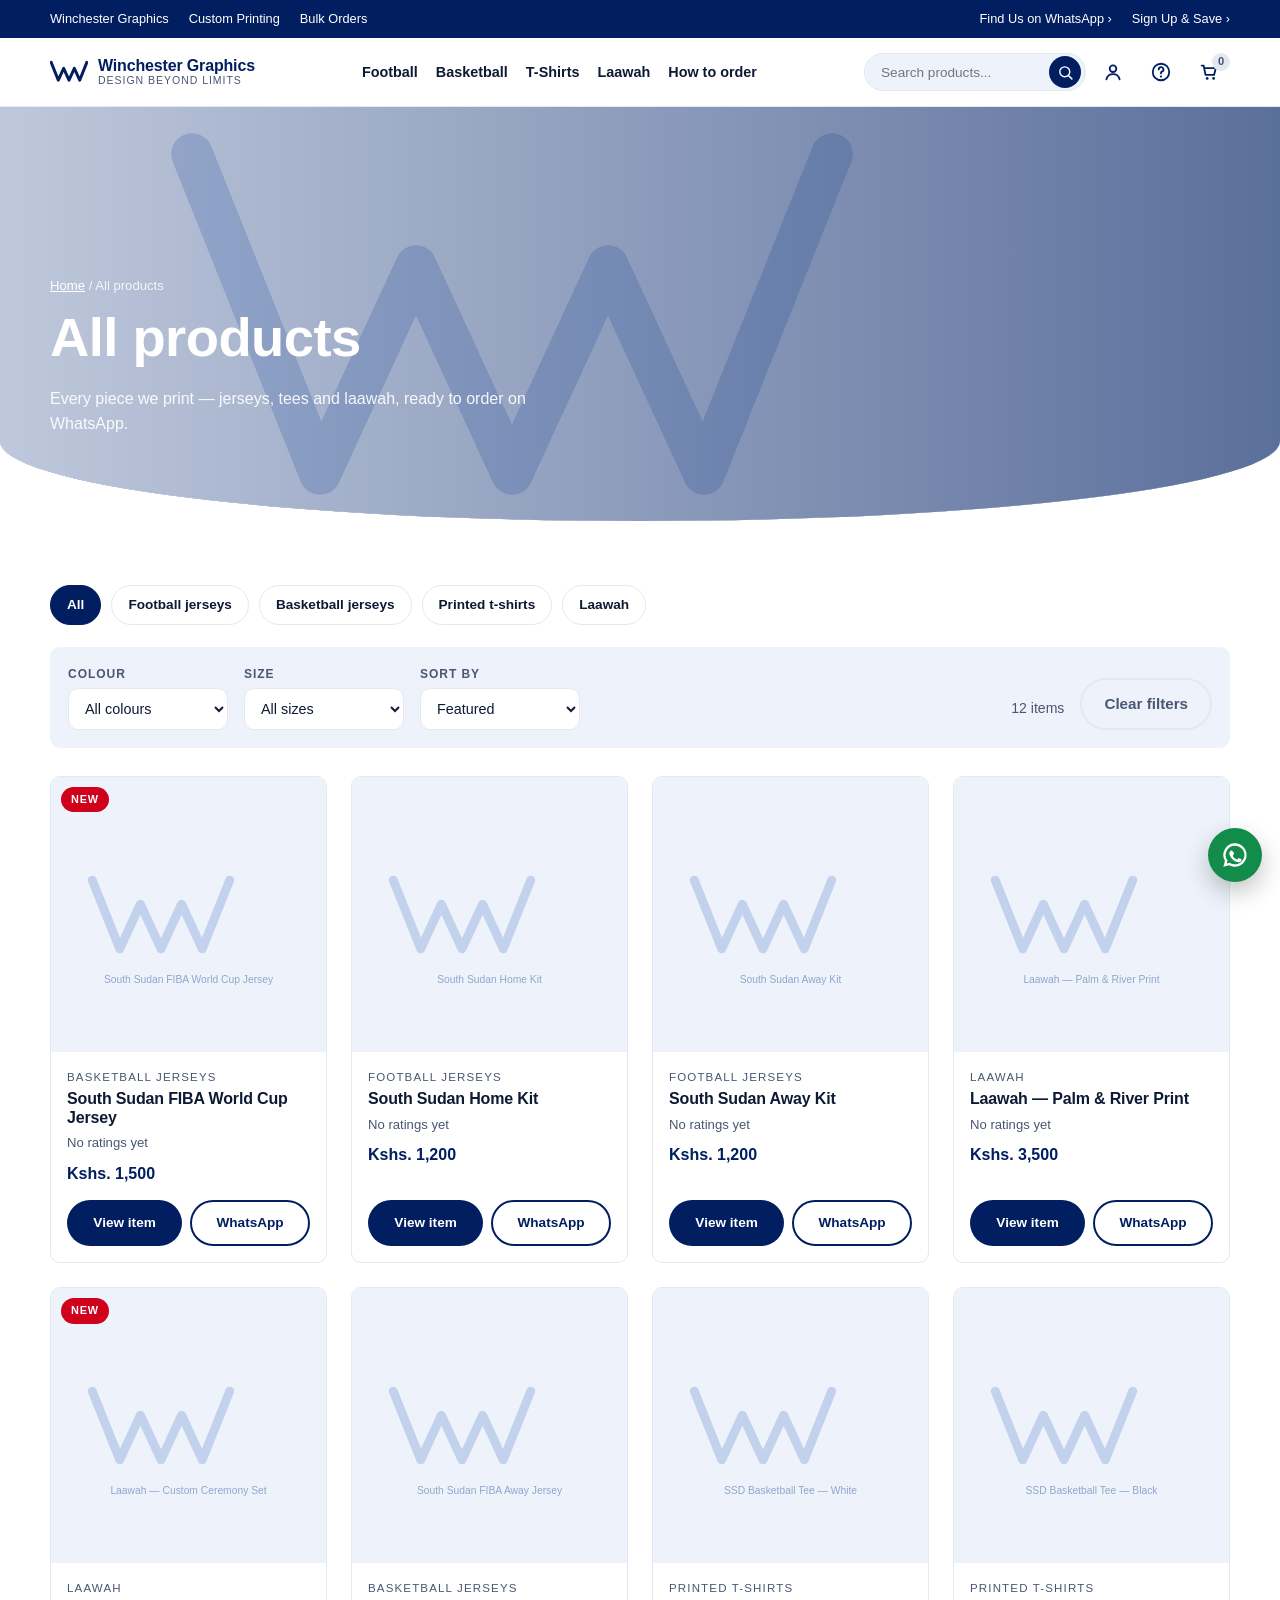
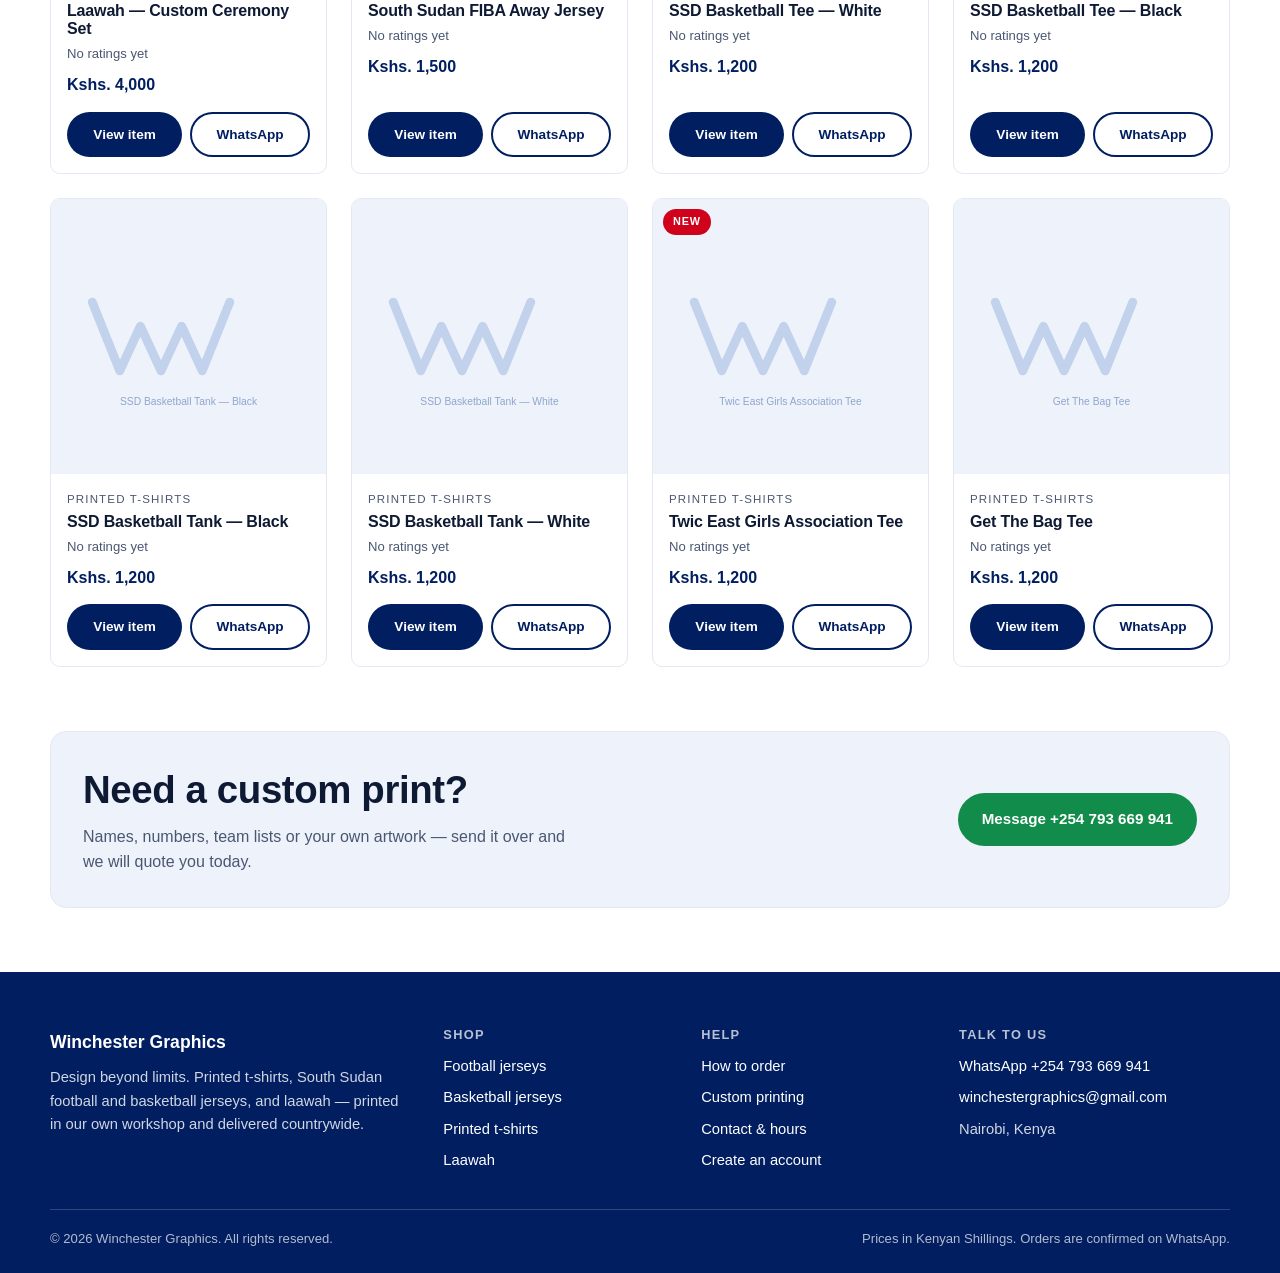
==== category.html @ 67e5f533 "Add files via upload" ====
<!DOCTYPE html>
<html lang="en">
<head>
<meta charset="utf-8" />
<meta name="viewport" content="width=device-width, initial-scale=1" />
<title>Shop | Winchester Graphics</title>
<meta name="description" content="Shop South Sudan football and basketball jerseys, printed t-shirts and laawah from Winchester Graphics." />
<meta name="theme-color" content="#001E60" />
<link rel="stylesheet" href="styles.css" />
<script src="app.js" defer></script>
</head>
<body data-page="category">
<a class="skip-link" href="#main">Skip to content</a>

<div class="utility">
  <div class="wrap utility-inner">
    <nav class="utility-left" aria-label="Brand">
      <a href="index.html">Winchester Graphics</a>
      <a href="index.html#services">Custom Printing</a>
      <a href="index.html#how">Bulk Orders</a>
    </nav>
    <div class="utility-right">
      <a href="https://wa.me/254793669941" target="_blank" rel="noopener">Find Us on WhatsApp <span aria-hidden="true">›</span></a>
      <button type="button" id="signupLink" data-auth="signup">Sign Up &amp; Save <span aria-hidden="true">›</span></button>
      <button type="button" id="accountLink" data-auth="login" hidden>My Account <span aria-hidden="true">›</span></button>
    </div>
  </div>
</div>

<header class="site-header" id="siteHeader">
  <div class="wrap header-inner">
    <a class="brand" href="index.html" aria-label="Winchester Graphics home">
      <span class="brand-mark" aria-hidden="true">
        <svg viewBox="0 0 64 40" role="img" focusable="false"><path d="M2 4 L14 34 L23 14 L32 34 L41 14 L50 34 L62 4" fill="none" stroke="currentColor" stroke-width="5" stroke-linecap="round" stroke-linejoin="round"/></svg>
      </span>
      <span class="brand-text"><strong>Winchester Graphics</strong><small>Design Beyond Limits</small></span>
    </a>

    <nav class="main-nav" id="mainNav" aria-label="Primary">
      <ul>
        <li><a href="category.html?cat=football" data-nav="football">Football</a></li>
        <li><a href="category.html?cat=basketball" data-nav="basketball">Basketball</a></li>
        <li><a href="category.html?cat=tshirts" data-nav="tshirts">T-Shirts</a></li>
        <li><a href="category.html?cat=laawah" data-nav="laawah">Laawah</a></li>
        <li><a href="index.html#how">How to order</a></li>
      </ul>
    </nav>

    <div class="header-actions">
      <form class="search" id="searchForm" role="search" action="category.html">
        <label class="sr-only" for="searchInput">Search products</label>
        <input id="searchInput" name="q" type="search" placeholder="Search products..." autocomplete="off" />
        <button class="search-btn" type="submit" aria-label="Search">
          <svg viewBox="0 0 24 24" aria-hidden="true"><circle cx="11" cy="11" r="7" fill="none" stroke="currentColor" stroke-width="2"/><path d="M16.5 16.5 L21 21" stroke="currentColor" stroke-width="2" stroke-linecap="round"/></svg>
        </button>
      </form>
      <button class="icon-btn" id="authBtn" type="button" aria-label="Sign up or log in">
        <svg viewBox="0 0 24 24" aria-hidden="true"><circle cx="12" cy="8.4" r="3.6" fill="none" stroke="currentColor" stroke-width="2"/><path d="M4.8 20c.9-3.6 3.8-5.6 7.2-5.6s6.3 2 7.2 5.6" fill="none" stroke="currentColor" stroke-width="2" stroke-linecap="round"/></svg>
        <span class="avatar-dot" id="avatarDot" hidden></span>
      </button>
      <button class="icon-btn" id="helpBtn" type="button" aria-label="Help and contact">
        <svg viewBox="0 0 24 24" aria-hidden="true"><circle cx="12" cy="12" r="9" fill="none" stroke="currentColor" stroke-width="2"/><path d="M9.5 9.2a2.6 2.6 0 1 1 3.4 2.5c-.6.2-.9.8-.9 1.4v.4" fill="none" stroke="currentColor" stroke-width="2" stroke-linecap="round"/><circle cx="12" cy="17" r="1.15" fill="currentColor"/></svg>
      </button>
      <button class="icon-btn cart-btn" id="cartBtn" type="button" aria-label="Open cart">
        <svg viewBox="0 0 24 24" aria-hidden="true"><path d="M4 5h2.2l2 10.2h9.3l1.9-7.4H7.1" fill="none" stroke="currentColor" stroke-width="2" stroke-linecap="round" stroke-linejoin="round"/><circle cx="10" cy="19" r="1.5" fill="currentColor"/><circle cx="17" cy="19" r="1.5" fill="currentColor"/></svg>
        <span class="cart-count" id="cartCount">0</span>
      </button>
      <button class="icon-btn menu-btn" id="menuBtn" type="button" aria-label="Menu" aria-expanded="false">
        <svg viewBox="0 0 24 24" aria-hidden="true"><path d="M4 7h16M4 12h16M4 17h16" stroke="currentColor" stroke-width="2" stroke-linecap="round"/></svg>
      </button>
    </div>
  </div>
</header>

<main id="main">
  <section class="page-hero curve" aria-labelledby="catTitle">
    <img class="showcase-bg" id="catHeroImg" src="" alt="" />
    <div class="showcase-shade" aria-hidden="true"></div>
    <div class="wrap page-hero-inner">
      <nav class="crumbs" aria-label="Breadcrumb"><a href="index.html">Home</a> <span aria-hidden="true">/</span> <span id="crumbNow">Shop</span></nav>
      <h1 id="catTitle">Shop</h1>
      <p id="catIntro"></p>
    </div>
  </section>

  <section class="section catalog" id="shop">
    <div class="wrap">
      <div class="pills" id="categoryNav" aria-label="Product categories"></div>

      <div class="filters">
        <div class="field">
          <label for="colorFilter">Colour</label>
          <select id="colorFilter"><option value="">All colours</option></select>
        </div>
        <div class="field">
          <label for="sizeFilter">Size</label>
          <select id="sizeFilter"><option value="">All sizes</option></select>
        </div>
        <div class="field">
          <label for="sortBy">Sort by</label>
          <select id="sortBy">
            <option value="featured">Featured</option>
            <option value="new">Newest</option>
            <option value="price-asc">Price: low to high</option>
            <option value="price-desc">Price: high to low</option>
          </select>
        </div>
        <p class="result-count" id="resultCount"></p>
        <button class="btn btn-clear" id="clearFilters" type="button">Clear filters</button>
      </div>

      <div class="grid" id="productGrid"></div>

      <div class="empty" id="emptyState" hidden>
        <h2>No items match that search</h2>
        <p>Try another word, or clear the filters to see the full collection.</p>
        <button class="btn btn-primary" id="emptyShop" type="button">Show all products</button>
      </div>
    </div>
  </section>

  <section class="section contact-band">
    <div class="wrap contact-inner">
      <div>
        <h2>Need a custom print?</h2>
        <p>Names, numbers, team lists or your own artwork — send it over and we will quote you today.</p>
      </div>
      <a class="btn btn-wa" href="https://wa.me/254793669941" target="_blank" rel="noopener">Message +254 793 669 941</a>
    </div>
  </section>
</main>

<div id="siteFooter"></div>
</body>
</html>
---- styles.css ----
/* =====================================================================
   Winchester Graphics — shared stylesheet
   Palette: dark blue + white, red used sparingly, green only for WhatsApp.
   ===================================================================== */

:root{
  --navy:#001E60;
  --navy-2:#0B3C8C;
  --navy-3:#1E5AB8;
  --blue-50:#EEF3FB;
  --blue-100:#DCE6F6;
  --white:#FFFFFF;
  --ink:#0E1A33;
  --ink-2:#4A5772;
  --border:#E3E8F2;
  --red:#D0021B;
  --wa:#128C4A;
  --wa-dark:#0E7139;
  --radius:10px;
  --radius-lg:16px;
  --wrap:1180px;
  --sans:-apple-system,BlinkMacSystemFont,"Segoe UI",Roboto,"Helvetica Neue",Arial,sans-serif;
  --serif:Georgia,"Times New Roman",serif;
  --shadow:0 10px 30px rgba(0,30,96,.10);
}

*,*::before,*::after{box-sizing:border-box}
html{-webkit-text-size-adjust:100%}
body{
  margin:0;
  font-family:var(--sans);
  color:var(--ink);
  background:var(--white);
  line-height:1.6;
  overflow-x:hidden;
}
img,video{max-width:100%;display:block}
h1,h2,h3{line-height:1.15;margin:0 0 .5em;letter-spacing:-.01em}
h1{font-size:clamp(2rem,4.4vw,3.4rem)}
h2{font-size:clamp(1.55rem,3vw,2.4rem)}
h3{font-size:1.05rem}
p{margin:0 0 1em}
a{color:var(--navy-2)}
button{font:inherit;color:inherit}
[hidden]{display:none !important}
.no-scroll{overflow:hidden}

.wrap{width:min(100% - 32px,var(--wrap));margin-inline:auto}
.section{padding:64px 0}
.sr-only{position:absolute;width:1px;height:1px;padding:0;margin:-1px;overflow:hidden;clip:rect(0 0 0 0);white-space:nowrap;border:0}
.skip-link{position:absolute;left:-9999px;top:0;background:var(--navy);color:#fff;padding:10px 16px;z-index:200}
.skip-link:focus{left:8px;top:8px}
:focus-visible{outline:3px solid var(--navy-3);outline-offset:2px}

/* ------------------------------ buttons ----------------------------- */
.btn{
  display:inline-flex;align-items:center;justify-content:center;gap:8px;
  padding:12px 22px;border-radius:999px;border:2px solid transparent;
  font-weight:700;font-size:.95rem;text-decoration:none;cursor:pointer;
  transition:background .15s ease,color .15s ease,border-color .15s ease;
  min-height:44px;
}
.btn-primary{background:var(--navy);color:#fff}
.btn-primary:hover{background:var(--navy-2)}
.btn-outline{background:transparent;color:var(--navy);border-color:var(--navy)}
.btn-outline:hover{background:var(--blue-50)}
.btn-wa{background:var(--wa);color:#fff}
.btn-wa:hover{background:var(--wa-dark)}
.btn-clear{background:transparent;color:var(--ink-2);border-color:var(--border)}
.btn-clear:hover{background:var(--blue-50);color:var(--navy)}
.btn-white{background:#fff;color:var(--navy)}
.btn-white:hover{background:var(--blue-100)}
.btn-square{border-radius:0;padding:14px 34px;letter-spacing:.06em;text-transform:uppercase;font-size:.82rem}
.btn.full{width:100%}
.btn[disabled]{opacity:.5;cursor:not-allowed}
.link-btn{background:none;border:0;padding:0;color:var(--ink-2);text-decoration:underline;cursor:pointer;font-size:.85rem}
.link-btn:hover{color:var(--red)}

/* ------------------------------ utility bar ------------------------- */
.utility{background:var(--navy);color:#fff;font-size:.8rem}
.utility-inner{display:flex;justify-content:space-between;align-items:center;gap:16px;min-height:38px;flex-wrap:wrap}
.utility a,.utility button{color:#fff;text-decoration:none;background:none;border:0;cursor:pointer;padding:6px 0;white-space:nowrap}
.utility a:hover,.utility button:hover{text-decoration:underline}
.utility-left,.utility-right{display:flex;gap:20px;align-items:center;flex-wrap:wrap}
.utility-left .is-current{font-weight:700}

/* -------------------------------- header ---------------------------- */
.site-header{position:sticky;top:0;z-index:60;background:#fff;border-bottom:1px solid var(--border)}
.header-inner{display:flex;align-items:center;gap:16px;min-height:68px}
.brand{display:flex;align-items:center;gap:10px;text-decoration:none;color:var(--navy);flex:0 0 auto}
.brand-mark{width:38px;color:var(--navy);display:block}
.brand-mark svg{width:100%;height:auto;display:block}
.brand-text{display:flex;flex-direction:column;line-height:1.1}
.brand-text strong{font-size:1rem;letter-spacing:-.01em}
.brand-text small{font-size:.66rem;color:var(--ink-2);letter-spacing:.09em;text-transform:uppercase}

.main-nav{flex:1 1 auto;min-width:0}
.main-nav ul{display:flex;gap:18px;list-style:none;margin:0;padding:0;justify-content:center;flex-wrap:nowrap}
.main-nav a{
  text-decoration:none;color:var(--ink);font-weight:600;font-size:.9rem;
  padding:8px 0;border-bottom:2px solid transparent;white-space:nowrap;
}
.main-nav a:hover,.main-nav a.is-current{color:var(--navy);border-bottom-color:var(--navy)}

.header-actions{display:flex;align-items:center;gap:6px;flex:0 0 auto}
.search{display:flex;align-items:center;background:var(--blue-50);border:1px solid var(--border);border-radius:999px;padding:2px 4px 2px 12px}
.search input{border:0;background:transparent;padding:8px 4px;width:172px;font-size:.85rem;min-width:0}
.search input:focus{outline:none}
.search-btn{border:0;background:var(--navy);color:#fff;width:32px;height:32px;border-radius:50%;display:grid;place-items:center;cursor:pointer}
.search-btn svg{width:17px;height:17px}
.icon-btn{
  position:relative;width:42px;height:42px;border-radius:50%;border:0;background:transparent;
  color:var(--navy);display:grid;place-items:center;cursor:pointer;
}
.icon-btn:hover{background:var(--blue-50)}
.icon-btn svg{width:22px;height:22px}
.cart-count{
  position:absolute;top:2px;right:0;min-width:18px;height:18px;padding:0 4px;border-radius:999px;
  background:var(--border);color:var(--ink-2);font-size:.7rem;font-weight:700;display:grid;place-items:center;
}
.cart-count.is-on{background:var(--red);color:#fff}
.avatar-dot{position:absolute;top:6px;right:6px;width:9px;height:9px;border-radius:50%;background:var(--wa);border:2px solid #fff}
.menu-btn{display:none}

/* ------------------------------- curve ------------------------------ */
.curve{
  border-bottom-left-radius:50% 80px;
  border-bottom-right-radius:50% 80px;
  overflow:hidden;
}

/* -------------------------------- hero ------------------------------ */
.hero{
  position:relative;
  min-height:min(82vh,720px);
  display:flex;align-items:center;
  background:var(--navy);
  color:#fff;
  isolation:isolate;
}
.hero-slides{position:absolute;inset:0}
.hero-slide{position:absolute;inset:0;opacity:0;transition:opacity .7s ease}
.hero-slide.is-on{opacity:1}
.hero-slide img{width:100%;height:100%;object-fit:cover}
.hero-shade{
  position:absolute;inset:0;
  background:linear-gradient(90deg,rgba(0,30,96,.20) 0%,rgba(0,30,96,.30) 42%,rgba(0,30,96,.68) 100%);
}
.hero-inner{position:relative;z-index:2;display:flex;justify-content:flex-end;width:min(100% - 32px,var(--wrap));padding:88px 0 120px}
.hero-copy{max-width:520px;text-align:right}
.hero-copy h1{margin:.1em 0 .35em;text-shadow:0 2px 18px rgba(0,20,60,.35)}
.hero-text{font-size:1.02rem;color:rgba(255,255,255,.94);margin-bottom:1.6em}
.script{font-family:var(--serif);font-style:italic;font-size:clamp(1.5rem,3vw,2.3rem);margin:0;line-height:1.1}
.eyebrow{text-transform:uppercase;letter-spacing:.14em;font-size:.74rem;font-weight:700;color:var(--navy-2);margin:0 0 .6em}
.eyebrow.light{color:rgba(255,255,255,.88)}
.hero-controls{position:absolute;left:0;right:0;bottom:46px;z-index:3;display:flex;align-items:center;justify-content:center;gap:14px}
.car-arrow{
  width:40px;height:40px;border-radius:50%;border:1px solid rgba(255,255,255,.6);
  background:rgba(0,30,96,.35);color:#fff;font-size:1.3rem;line-height:1;cursor:pointer;
}
.car-arrow:hover{background:rgba(0,30,96,.65)}
.dots{display:flex;gap:8px}
.dot{width:10px;height:10px;border-radius:50%;border:1px solid #fff;background:transparent;padding:0;cursor:pointer}
.dot.is-on{background:#fff}

/* ---------------------------- explore band -------------------------- */
.explore-band{background:#fff;padding:26px 0 8px;text-align:center}
.explore-band p{margin:0;font-family:var(--serif);font-style:italic;font-size:clamp(1.3rem,2.4vw,1.9rem);color:var(--navy)}

/* --------------------- full-screen showcase sections ---------------- */
.showcase{
  position:relative;
  min-height:100vh;
  min-height:100svh;
  display:flex;align-items:center;
  background:var(--navy);color:#fff;
  margin-bottom:8px;
  isolation:isolate;
}
.showcase-bg{position:absolute;inset:0;width:100%;height:100%;object-fit:cover}
.showcase-shade{position:absolute;inset:0;background:linear-gradient(90deg,rgba(0,30,96,.20),rgba(0,30,96,.62))}
.showcase-inner{position:relative;z-index:2;display:flex;padding:96px 0 120px;width:min(100% - 32px,var(--wrap))}
.showcase-copy{max-width:540px}
.showcase-copy h2{margin:.1em 0 .4em;text-shadow:0 2px 18px rgba(0,20,60,.3)}
.showcase-copy p{color:rgba(255,255,255,.94)}
.showcase-copy .btn{margin-top:14px}
.align-right{margin-left:auto;text-align:right}
.align-left{margin-right:auto;text-align:left}
.align-left ~ *{}
.showcase.limited .showcase-shade{background:linear-gradient(90deg,rgba(0,30,96,.24),rgba(0,30,96,.66))}
.is-placeholder{object-fit:cover;background:var(--blue-50)}

/* ------------------------------ spotlight --------------------------- */
.spotlight{background:var(--white)}
.spot-grid{display:grid;grid-template-columns:1.05fr 1fr;gap:48px;align-items:center}
.spot-media{background:var(--blue-50);border-radius:var(--radius-lg);overflow:hidden;aspect-ratio:4/3}
.spot-media img{width:100%;height:100%;object-fit:cover}
.spot-price{font-size:1.4rem;font-weight:800;color:var(--navy);margin:.2em 0 1em}
.spot-cta{display:flex;gap:12px;flex-wrap:wrap}
.no-rating{font-size:.82rem;color:var(--ink-2);margin:0 0 .6em}

/* ----------------------------- section head ------------------------- */
.section-head{margin-bottom:34px}
.section-head.center{text-align:center;max-width:680px;margin-inline:auto}
.section-head .sub{color:var(--ink-2);margin:0}
.section-head.light h2,.section-head.light .sub{color:#fff}
.section-head.light .sub{color:rgba(255,255,255,.86)}
.center-cta{text-align:center;margin:28px 0 0}

/* --------------------------- seen on social ------------------------- */
.social{background:var(--blue-50)}
.social-rail{
  display:grid;grid-template-columns:repeat(5,1fr);gap:16px;
}
.social-slot{margin:0;background:var(--navy);border-radius:var(--radius);overflow:hidden;position:relative}
.social-slot video{width:100%;aspect-ratio:9/16;object-fit:cover;background:var(--navy)}
.social-slot figcaption{
  position:absolute;left:10px;bottom:10px;color:#fff;font-size:.75rem;font-weight:700;
  background:rgba(0,30,96,.6);padding:4px 10px;border-radius:999px;
}

/* ------------------------------- promise ---------------------------- */
.promise{background:var(--navy);color:#fff}
.promise-grid{display:grid;grid-template-columns:repeat(3,1fr);gap:26px}
.promise-item{background:rgba(255,255,255,.07);border:1px solid rgba(255,255,255,.16);border-radius:var(--radius);padding:24px}
.promise-item strong{display:block;margin-bottom:8px;font-size:1.05rem}
.promise-item p{margin:0;color:rgba(255,255,255,.86);font-size:.93rem}

/* ------------------------------ services ---------------------------- */
.services-banner{
  display:flex;align-items:center;gap:14px;background:var(--navy);color:#fff;
  border-radius:var(--radius);padding:16px 22px;margin-bottom:26px;flex-wrap:wrap;
}
.sb-arrow{font-size:1.3rem}
.sb-title{font-weight:800;letter-spacing:.04em;text-transform:uppercase;font-size:.88rem}
.sb-brand{margin-left:auto;font-family:var(--serif);font-style:italic;color:rgba(255,255,255,.9)}
.service-list{display:grid;grid-template-columns:repeat(4,1fr);gap:20px}
.service{border:1px solid var(--border);border-radius:var(--radius);padding:22px;background:#fff}
.service h3{color:var(--navy);margin-bottom:.4em}
.service p{margin:0;color:var(--ink-2);font-size:.92rem}

/* ---------------------------- how to order -------------------------- */
.how{background:var(--blue-50)}
.steps{display:grid;grid-template-columns:repeat(4,1fr);gap:20px;list-style:none;margin:0;padding:0}
.steps li{background:#fff;border:1px solid var(--border);border-radius:var(--radius);padding:22px;display:flex;gap:14px}
.step-no{
  flex:0 0 auto;width:32px;height:32px;border-radius:50%;background:var(--navy);color:#fff;
  display:grid;place-items:center;font-weight:800;font-size:.9rem;
}
.steps strong{display:block;margin-bottom:4px}
.steps p{margin:0;color:var(--ink-2);font-size:.9rem}

/* ------------------------- signup & contact bands ------------------- */
.signup-band{background:#fff;padding-top:56px;padding-bottom:56px}
.signup-inner,.contact-inner{
  display:flex;align-items:center;justify-content:space-between;gap:28px;flex-wrap:wrap;
  background:var(--blue-50);border:1px solid var(--border);border-radius:var(--radius-lg);padding:32px;
}
.signup-inner h2,.contact-inner h2{margin:.1em 0 .3em}
.signup-inner p,.contact-inner p{margin:0;color:var(--ink-2);max-width:56ch}
.contact-band{padding-top:0}

/* ------------------------------ page hero --------------------------- */
.page-hero{position:relative;background:var(--navy);color:#fff;display:flex;align-items:flex-end;min-height:min(46vh,420px)}
.page-hero .showcase-bg{position:absolute;inset:0;width:100%;height:100%;object-fit:cover}
.page-hero-inner{position:relative;z-index:2;padding:60px 0 84px}
.page-hero h1{margin:.2em 0 .3em}
.page-hero p{max-width:60ch;color:rgba(255,255,255,.92);margin:0}
.crumbs{font-size:.82rem;color:rgba(255,255,255,.85)}
.crumbs a{color:#fff}
.crumbs.dark{color:var(--ink-2);padding:20px 0 0}
.crumbs.dark a{color:var(--navy-2)}

/* ------------------------------- catalog ---------------------------- */
.pills{display:flex;gap:10px;flex-wrap:wrap;margin-bottom:22px}
.pill{
  text-decoration:none;border:1px solid var(--border);border-radius:999px;padding:8px 16px;
  font-size:.85rem;font-weight:600;color:var(--ink);background:#fff;
}
.pill:hover{border-color:var(--navy);color:var(--navy)}
.pill.is-on{background:var(--navy);border-color:var(--navy);color:#fff}

.filters{display:flex;gap:16px;align-items:flex-end;flex-wrap:wrap;padding:18px;background:var(--blue-50);border-radius:var(--radius);margin-bottom:28px}
.field{display:flex;flex-direction:column;gap:4px}
.field label{font-size:.75rem;font-weight:700;text-transform:uppercase;letter-spacing:.08em;color:var(--ink-2)}
.field select{
  border:1px solid var(--border);border-radius:var(--radius);background:#fff;padding:10px 12px;
  font-size:.9rem;min-height:42px;min-width:160px;color:var(--ink);
}
.result-count{margin:0 0 10px;color:var(--ink-2);font-size:.88rem;margin-left:auto}

.grid{display:grid;grid-template-columns:repeat(4,1fr);gap:24px}
.card{border:1px solid var(--border);border-radius:var(--radius);overflow:hidden;background:#fff;display:flex;flex-direction:column;transition:box-shadow .15s ease,transform .15s ease}
.card:hover{box-shadow:var(--shadow);transform:translateY(-2px)}
.card-media{position:relative;display:block;aspect-ratio:1/1;background:var(--blue-50)}
.card-media img{width:100%;height:100%;object-fit:cover}
.badge{position:absolute;top:10px;left:10px;z-index:2;background:var(--red);color:#fff;font-size:.68rem;font-weight:800;letter-spacing:.08em;text-transform:uppercase;padding:4px 10px;border-radius:999px}
.card-body{padding:16px;display:flex;flex-direction:column;flex:1 1 auto}
.card-cat{margin:0 0 4px;font-size:.72rem;text-transform:uppercase;letter-spacing:.1em;color:var(--ink-2)}
.card-title{font-size:1rem;margin:0 0 .3em}
.card-title a{color:var(--ink);text-decoration:none}
.card-title a:hover{color:var(--navy-2);text-decoration:underline}
.card-price{font-weight:800;color:var(--navy);margin:0 0 14px}
.card-actions{margin-top:auto;display:flex;gap:8px;flex-wrap:wrap}
.card-actions .btn{flex:1 1 auto;padding:10px 14px;font-size:.85rem}

.empty{text-align:center;padding:48px 16px}
.empty h1,.empty h2{margin-bottom:.3em}
.empty p{color:var(--ink-2)}

/* ---------------------------- product detail ------------------------ */
.pd-grid{display:grid;grid-template-columns:1fr 1fr;gap:48px;padding:28px 0 8px;align-items:start}
.pd-media{position:relative;background:var(--blue-50);border-radius:var(--radius-lg);overflow:hidden;aspect-ratio:1/1}
.pd-media img{width:100%;height:100%;object-fit:cover}
.pd-info h1{font-size:clamp(1.7rem,3vw,2.4rem);margin:.1em 0 .2em}
.pd-price{font-size:1.5rem;font-weight:800;color:var(--navy);margin:.2em 0 .8em}
.pd-desc{color:var(--ink-2)}
.pd-field{margin:18px 0}
.pd-label{display:block;font-size:.75rem;font-weight:700;text-transform:uppercase;letter-spacing:.08em;color:var(--ink-2);margin-bottom:8px}
.chips{display:flex;gap:8px;flex-wrap:wrap}
.chip{
  border:1px solid var(--border);background:#fff;border-radius:999px;padding:9px 16px;
  font-size:.88rem;font-weight:600;cursor:pointer;min-height:40px;
}
.chip:hover{border-color:var(--navy)}
.chip.is-on{background:var(--navy);border-color:var(--navy);color:#fff}
.pd-qty input{width:96px;border:1px solid var(--border);border-radius:var(--radius);padding:10px 12px;font-size:.95rem;min-height:44px}
.pd-cta{display:flex;gap:12px;flex-wrap:wrap;margin:22px 0}
.pd-notes{margin:0;padding-left:18px;color:var(--ink-2);font-size:.9rem}
.pd-notes li{margin-bottom:4px}
.similar-section{background:var(--blue-50);margin-top:40px}
.similar-section h2{margin-bottom:24px}

/* ------------------------------- footer ----------------------------- */
.site-footer{background:var(--navy);color:#fff;padding:56px 0 24px;margin-top:0}
.footer-grid{display:grid;grid-template-columns:1.6fr 1fr 1fr 1.2fr;gap:32px}
.footer-brand strong{font-size:1.1rem;display:block;margin-bottom:10px}
.footer-brand p{color:rgba(255,255,255,.82);font-size:.92rem;margin:0}
.footer-col h3{font-size:.8rem;text-transform:uppercase;letter-spacing:.1em;color:rgba(255,255,255,.72);margin-bottom:12px}
.footer-col ul{list-style:none;margin:0;padding:0;display:grid;gap:8px}
.footer-col a,.footer-col button{color:#fff;text-decoration:none;font-size:.92rem;background:none;border:0;padding:0;cursor:pointer;text-align:left}
.footer-col a:hover,.footer-col button:hover{text-decoration:underline}
.footer-col li{color:rgba(255,255,255,.82);font-size:.92rem}
.footer-base{display:flex;justify-content:space-between;gap:16px;flex-wrap:wrap;border-top:1px solid rgba(255,255,255,.18);margin-top:36px;padding-top:18px}
.footer-base p{margin:0;color:rgba(255,255,255,.7);font-size:.82rem}

/* ---------------------------- cart drawer --------------------------- */
.scrim{position:fixed;inset:0;background:rgba(6,18,45,.5);z-index:90}
.drawer{
  position:fixed;top:0;right:0;bottom:0;width:min(420px,100%);background:#fff;z-index:100;
  display:flex;flex-direction:column;box-shadow:-10px 0 40px rgba(0,20,60,.2);
}
.drawer-head{display:flex;align-items:center;justify-content:space-between;padding:18px 20px;border-bottom:1px solid var(--border)}
.drawer-head h2{margin:0;font-size:1.15rem}
.drawer-body{flex:1 1 auto;overflow:auto;padding:16px 20px}
.cart-empty{color:var(--ink-2)}
.cart-line{display:grid;grid-template-columns:64px 1fr auto;gap:12px;padding:14px 0;border-bottom:1px solid var(--border)}
.cart-line img{width:64px;height:64px;object-fit:cover;border-radius:8px;background:var(--blue-50)}
.cart-line-main a{color:var(--ink);text-decoration:none;font-weight:600;font-size:.92rem}
.cart-line-main p{margin:2px 0 8px;font-size:.8rem;color:var(--ink-2)}
.cart-line-end{text-align:right;display:flex;flex-direction:column;gap:6px;align-items:flex-end}
.qty{display:inline-flex;align-items:center;border:1px solid var(--border);border-radius:999px;overflow:hidden}
.qty button{width:32px;height:32px;border:0;background:#fff;cursor:pointer;font-size:1rem}
.qty button:hover{background:var(--blue-50)}
.qty span{min-width:28px;text-align:center;font-size:.9rem;font-weight:700}
.drawer-foot{border-top:1px solid var(--border);padding:16px 20px 20px;display:grid;gap:10px}
.drawer-total{display:flex;justify-content:space-between;font-size:1.05rem}
.drawer-total strong{color:var(--navy)}
.fine{font-size:.76rem;color:var(--ink-2);margin:0;text-align:center}

/* ------------------------------- modals ----------------------------- */
.modal{position:fixed;inset:0;z-index:100;display:grid;place-items:center;padding:16px;overflow:auto}
.modal-card{position:relative;background:#fff;border-radius:var(--radius-lg);padding:28px;width:min(460px,100%);box-shadow:0 24px 60px rgba(0,20,60,.3)}
.modal-close{position:absolute;top:10px;right:10px;font-size:1.5rem;line-height:1}
.modal-card h2{font-size:1.4rem;margin:.2em 0 .2em}
.modal-sub{color:var(--ink-2);font-size:.9rem}
.tabs{display:flex;gap:8px;margin-bottom:14px}
.tab{border:1px solid var(--border);background:#fff;border-radius:999px;padding:8px 18px;font-weight:700;font-size:.85rem;cursor:pointer}
.tab.is-on{background:var(--navy);border-color:var(--navy);color:#fff}
.field-row{display:grid;gap:5px;margin-bottom:12px}
.field-row label{font-size:.78rem;font-weight:700;color:var(--ink-2);text-transform:uppercase;letter-spacing:.06em}
.field-row input{border:1px solid var(--border);border-radius:var(--radius);padding:11px 13px;font-size:.95rem;min-height:44px}
.form-error{color:var(--red);font-size:.85rem;margin:0 0 10px}
.help-list{list-style:none;margin:10px 0 0;padding:0;display:grid;gap:12px}
.help-list li{display:flex;justify-content:space-between;gap:12px;border-bottom:1px solid var(--border);padding-bottom:10px;font-size:.92rem}
.help-list strong{color:var(--ink-2);font-weight:700}

/* ------------------------- toast & whatsapp float ------------------- */
.toast{
  position:fixed;left:50%;bottom:24px;transform:translate(-50%,20px);
  background:var(--navy);color:#fff;padding:12px 20px;border-radius:999px;font-size:.88rem;
  opacity:0;pointer-events:none;transition:opacity .2s ease,transform .2s ease;z-index:120;max-width:90vw;text-align:center;
}
.toast.show{opacity:1;transform:translate(-50%,0)}
.wa-float{
  position:fixed;right:18px;bottom:18px;width:54px;height:54px;border-radius:50%;
  background:var(--wa);color:#fff;display:grid;place-items:center;z-index:80;
  box-shadow:0 10px 24px rgba(0,0,0,.24);
}
.wa-float:hover{background:var(--wa-dark)}
.wa-float svg{width:28px;height:28px}

/* ============================ RESPONSIVE ============================ */
@media (max-width:1240px){
  .main-nav ul{gap:14px}
  .search input{width:130px}
  .grid{grid-template-columns:repeat(3,1fr)}
}

@media (max-width:1100px){
  .service-list,.steps{grid-template-columns:repeat(2,1fr)}
  .footer-grid{grid-template-columns:1fr 1fr}
  .social-rail{grid-template-columns:repeat(3,1fr)}
}

@media (max-width:980px){
  .section{padding:52px 0}
  .menu-btn{display:grid}
  .search{display:none}
  .main-nav{
    position:absolute;left:0;right:0;top:100%;background:#fff;border-bottom:1px solid var(--border);
    display:none;padding:10px 16px 16px;box-shadow:var(--shadow);
  }
  .main-nav.is-open{display:block}
  .main-nav ul{flex-direction:column;gap:0;justify-content:flex-start}
  .main-nav li{border-bottom:1px solid var(--border)}
  .main-nav a{display:block;padding:14px 0;border-bottom:0;font-size:1rem}
  .header-inner{position:relative;justify-content:space-between}
  .spot-grid,.pd-grid{grid-template-columns:1fr;gap:26px}
  .promise-grid{grid-template-columns:1fr}
  .hero-copy{max-width:none}
  .showcase-copy{max-width:none}
}

@media (max-width:860px){
  .grid{grid-template-columns:repeat(2,1fr)}
  .curve{border-bottom-left-radius:50% 46px;border-bottom-right-radius:50% 46px}
  .hero{min-height:min(76vh,600px)}
  .hero-inner{padding:64px 0 100px}
  .showcase-inner{padding:76px 0 104px}
  .utility-left a:not(:first-child){display:none}
  .signup-inner,.contact-inner{padding:24px}
  .social-rail{
    display:flex;gap:12px;overflow-x:auto;scroll-snap-type:x mandatory;
    padding-bottom:8px;-webkit-overflow-scrolling:touch;
  }
  .social-slot{flex:0 0 62%;scroll-snap-align:center}
}

@media (max-width:620px){
  .wrap{width:min(100% - 24px,var(--wrap))}
  .section{padding:44px 0}
  h1{font-size:clamp(1.75rem,7vw,2.2rem)}
  h2{font-size:clamp(1.35rem,5.4vw,1.8rem)}
  .utility{font-size:.74rem}
  .utility-inner{justify-content:center;gap:12px;padding:4px 0}
  .utility-left{display:none}
  .brand-text small{display:none}
  .brand-mark{width:32px}
  .header-inner{min-height:60px;gap:8px}
  .icon-btn{width:38px;height:38px}

  .hero{min-height:auto}
  .hero-inner{padding:52px 0 96px}
  .hero-copy{text-align:left;max-width:100%}
  .hero-shade{background:linear-gradient(180deg,rgba(0,30,96,.28) 0%,rgba(0,30,96,.62) 100%)}
  .hero-text{font-size:.96rem}
  .hero-controls{bottom:36px}

  .showcase{min-height:86vh;min-height:86svh}
  .showcase-inner{padding:60px 0 96px}
  .showcase-copy,.align-right,.align-left{text-align:left;margin:0;max-width:100%}
  .showcase-shade{background:linear-gradient(180deg,rgba(0,30,96,.28),rgba(0,30,96,.7))}
  .showcase.limited .showcase-shade{background:linear-gradient(180deg,rgba(0,30,96,.3),rgba(0,30,96,.72))}
  .btn-square{width:100%;max-width:280px}

  .grid{grid-template-columns:repeat(2,1fr);gap:14px}
  .card-body{padding:12px}
  .card-title{font-size:.92rem}
  .card-actions{flex-direction:column}
  .card-actions .btn{width:100%}
  .badge{font-size:.62rem;padding:3px 8px}

  .filters{gap:12px;padding:14px}
  .field{flex:1 1 100%}
  .field select{width:100%;min-width:0}
  .result-count{margin-left:0}
  .btn-clear{width:100%}

  .social-slot{flex:0 0 78%}
  .steps,.service-list,.footer-grid{grid-template-columns:1fr}
  .signup-inner,.contact-inner{flex-direction:column;align-items:flex-start}
  .signup-inner .btn,.contact-inner .btn{width:100%}
  .page-hero{min-height:min(52vh,380px)}
  .page-hero-inner{padding:42px 0 64px}
  .pd-cta{flex-direction:column}
  .pd-cta .btn{width:100%}
  .drawer{width:100%}
  .modal-card{padding:22px}
  .wa-float{width:48px;height:48px;right:12px;bottom:12px}
  .wa-float svg{width:24px;height:24px}
  .toast{bottom:76px}
}

@media (max-width:380px){
  .grid{grid-template-columns:1fr}
}

@media (prefers-reduced-motion:reduce){
  *,*::before,*::after{animation-duration:.001ms !important;transition-duration:.001ms !important}
  .hero-slide{transition:none}
}
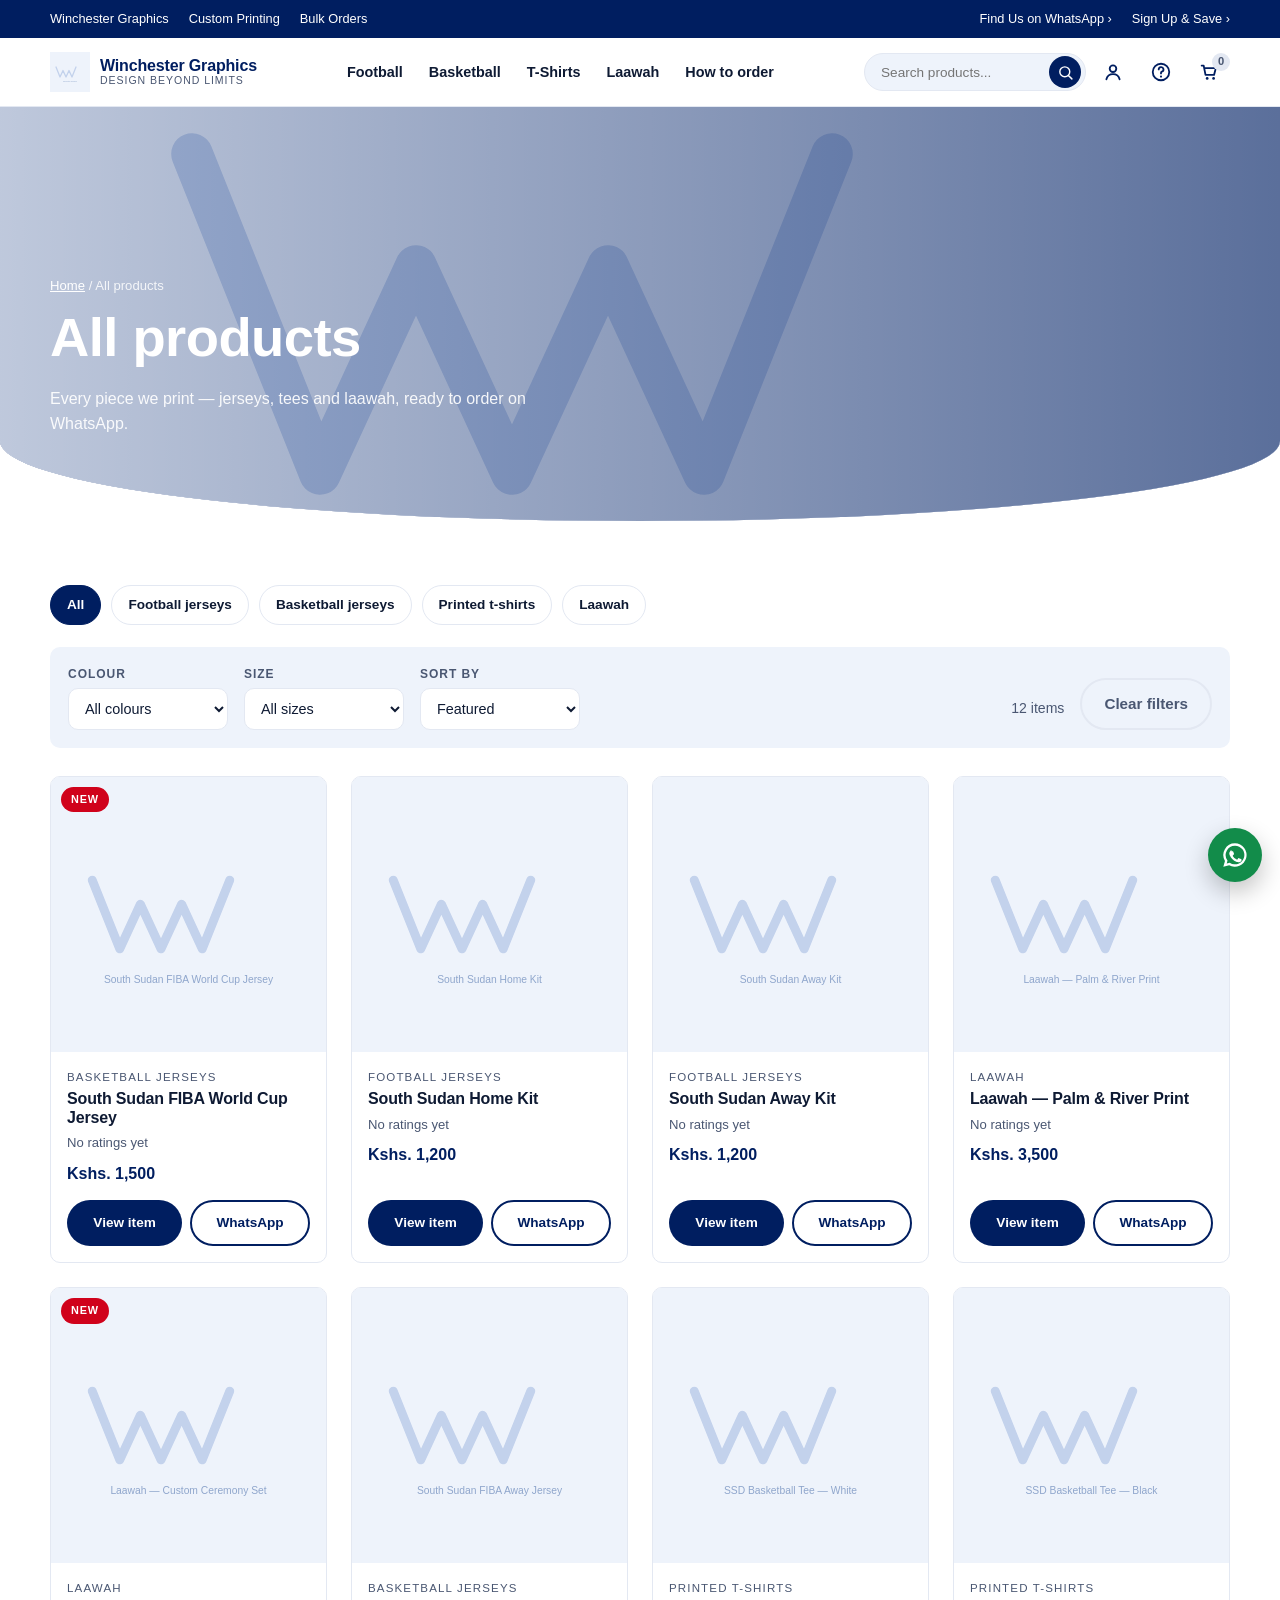
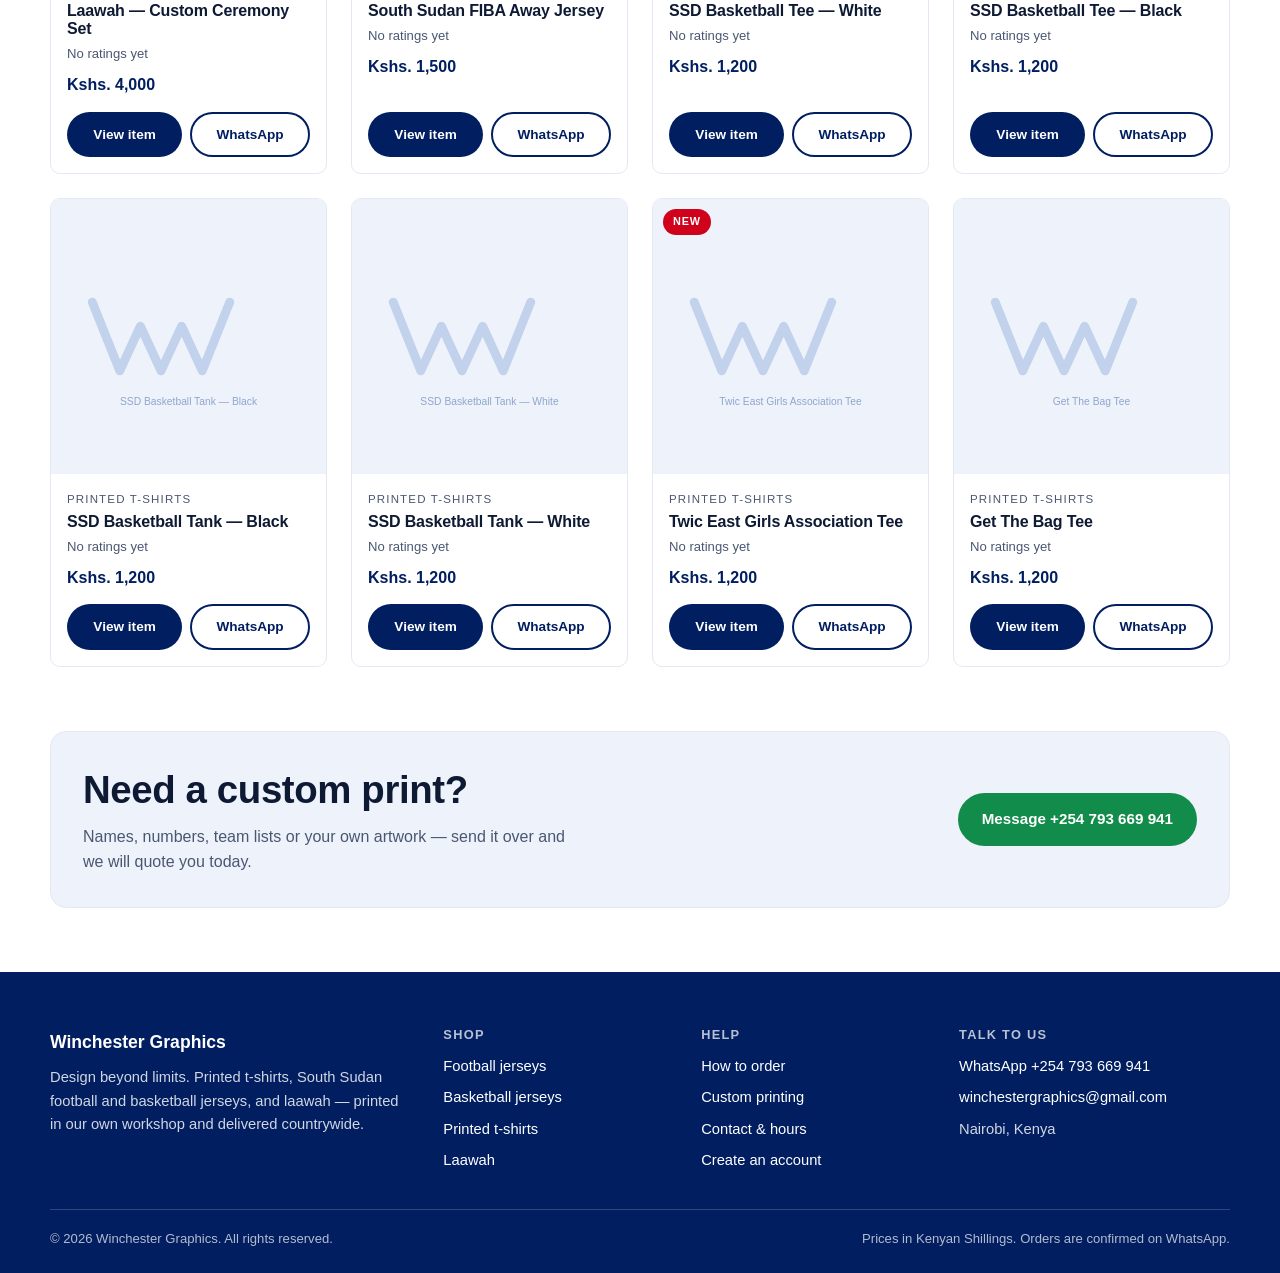
==== commit a30f883b: "Add files via upload" ====
--- a/category.html
+++ b/category.html
@@ -30,9 +30,7 @@
 <header class="site-header" id="siteHeader">
   <div class="wrap header-inner">
     <a class="brand" href="index.html" aria-label="Winchester Graphics home">
-      <span class="brand-mark" aria-hidden="true">
-        <svg viewBox="0 0 64 40" role="img" focusable="false"><path d="M2 4 L14 34 L23 14 L32 34 L41 14 L50 34 L62 4" fill="none" stroke="currentColor" stroke-width="5" stroke-linecap="round" stroke-linejoin="round"/></svg>
-      </span>
+      <img class="brand-logo" src="assets/img/logo.png" alt="" width="160" height="40" data-fallback="Winchester Graphics" />
       <span class="brand-text"><strong>Winchester Graphics</strong><small>Design Beyond Limits</small></span>
     </a>
 
@@ -43,6 +41,8 @@
         <li><a href="category.html?cat=tshirts" data-nav="tshirts">T-Shirts</a></li>
         <li><a href="category.html?cat=laawah" data-nav="laawah">Laawah</a></li>
         <li><a href="index.html#how">How to order</a></li>
+        <li class="nav-extra"><button type="button" data-help>Help &amp; contact</button></li>
+        <li class="nav-extra"><button type="button" data-auth="signup">Create account / Log in</button></li>
       </ul>
     </nav>
 
--- a/styles.css
+++ b/styles.css
@@ -88,6 +88,8 @@
 .site-header{position:sticky;top:0;z-index:60;background:#fff;border-bottom:1px solid var(--border)}
 .header-inner{display:flex;align-items:center;gap:16px;min-height:68px}
 .brand{display:flex;align-items:center;gap:10px;text-decoration:none;color:var(--navy);flex:0 0 auto}
+.brand-logo{height:40px;width:auto;max-width:190px;object-fit:contain;display:block}
+/* older inline mark, kept in case you go back to it */
 .brand-mark{width:38px;color:var(--navy);display:block}
 .brand-mark svg{width:100%;height:auto;display:block}
 .brand-text{display:flex;flex-direction:column;line-height:1.1}
@@ -95,12 +97,14 @@
 .brand-text small{font-size:.66rem;color:var(--ink-2);letter-spacing:.09em;text-transform:uppercase}
 
 .main-nav{flex:1 1 auto;min-width:0}
-.main-nav ul{display:flex;gap:18px;list-style:none;margin:0;padding:0;justify-content:center;flex-wrap:nowrap}
+.main-nav ul{display:flex;gap:26px;list-style:none;margin:0;padding:0;justify-content:center;flex-wrap:nowrap}
 .main-nav a{
   text-decoration:none;color:var(--ink);font-weight:600;font-size:.9rem;
   padding:8px 0;border-bottom:2px solid transparent;white-space:nowrap;
 }
 .main-nav a:hover,.main-nav a.is-current{color:var(--navy);border-bottom-color:var(--navy)}
+/* Help + account entries live in the phone menu drawer only */
+.nav-extra{display:none}
 
 .header-actions{display:flex;align-items:center;gap:6px;flex:0 0 auto}
 .search{display:flex;align-items:center;background:var(--blue-50);border:1px solid var(--border);border-radius:999px;padding:2px 4px 2px 12px}
@@ -138,18 +142,22 @@
   color:#fff;
   isolation:isolate;
 }
+.hero-media{position:absolute;inset:0}
 .hero-slides{position:absolute;inset:0}
 .hero-slide{position:absolute;inset:0;opacity:0;transition:opacity .7s ease}
 .hero-slide.is-on{opacity:1}
 .hero-slide img{width:100%;height:100%;object-fit:cover}
 .hero-shade{
   position:absolute;inset:0;
-  background:linear-gradient(90deg,rgba(0,30,96,.20) 0%,rgba(0,30,96,.30) 42%,rgba(0,30,96,.68) 100%);
+  background:linear-gradient(90deg,rgba(0,20,64,.16) 0%,rgba(0,20,64,.44) 38%,rgba(0,20,64,.88) 100%);
 }
 .hero-inner{position:relative;z-index:2;display:flex;justify-content:flex-end;width:min(100% - 32px,var(--wrap));padding:88px 0 120px}
 .hero-copy{max-width:520px;text-align:right}
-.hero-copy h1{margin:.1em 0 .35em;text-shadow:0 2px 18px rgba(0,20,60,.35)}
-.hero-text{font-size:1.02rem;color:rgba(255,255,255,.94);margin-bottom:1.6em}
+.hero-copy h1{margin:.1em 0 .35em;text-shadow:0 1px 3px rgba(0,14,44,.7),0 6px 24px rgba(0,14,44,.5)}
+.hero-copy .eyebrow.light{color:#fff;text-shadow:0 1px 3px rgba(0,14,44,.7)}
+.hero-copy .script{text-shadow:0 1px 3px rgba(0,14,44,.7),0 6px 22px rgba(0,14,44,.45)}
+.hero-text{font-size:1.05rem;font-weight:500;color:#fff;margin-bottom:1.6em;
+  text-shadow:0 1px 3px rgba(0,14,44,.75),0 4px 16px rgba(0,14,44,.45)}
 .script{font-family:var(--serif);font-style:italic;font-size:clamp(1.5rem,3vw,2.3rem);margin:0;line-height:1.1}
 .eyebrow{text-transform:uppercase;letter-spacing:.14em;font-size:.74rem;font-weight:700;color:var(--navy-2);margin:0 0 .6em}
 .eyebrow.light{color:rgba(255,255,255,.88)}
@@ -163,9 +171,46 @@
 .dot{width:10px;height:10px;border-radius:50%;border:1px solid #fff;background:transparent;padding:0;cursor:pointer}
 .dot.is-on{background:#fff}
 
-/* ---------------------------- explore band -------------------------- */
-.explore-band{background:#fff;padding:26px 0 8px;text-align:center}
-.explore-band p{margin:0;font-family:var(--serif);font-style:italic;font-size:clamp(1.3rem,2.4vw,1.9rem);color:var(--navy)}
+/* ------------------------- explore service tiles -------------------- */
+.explore{background:#fff;padding:56px 0 60px;text-align:center}
+/* dark blue rectangle, Arial */
+.explore-title{
+  display:inline-block;margin:0 0 34px;
+  font-family:Arial,"Helvetica Neue",Helvetica,sans-serif;font-style:normal;font-weight:700;
+  font-size:clamp(1.15rem,2.2vw,1.7rem);letter-spacing:.01em;line-height:1.25;
+  background:var(--navy);color:#fff;border-radius:0;padding:14px 30px;
+}
+.explore-grid{display:grid;grid-template-columns:repeat(6,1fr);gap:24px}
+.tile{text-decoration:none;color:var(--navy);display:block}
+.tile-media{display:block;aspect-ratio:1/1;background:var(--blue-50);border-radius:var(--radius);overflow:hidden}
+.tile-media img{width:100%;height:100%;object-fit:cover;transition:transform .25s ease}
+.tile:hover .tile-media img{transform:scale(1.04)}
+.tile-label{
+  display:inline-flex;align-items:center;gap:6px;margin-top:12px;
+  font-size:.92rem;font-weight:600;text-align:left;
+}
+.tile:hover .tile-label{text-decoration:underline}
+.tile-arrow{width:18px;height:18px;flex:0 0 auto}
+
+/* -------------------------- seasonal collection --------------------- */
+.seasonal{background:#fff;padding-top:8px}
+.seasonal .section-head h2 i{font-family:var(--serif);font-style:italic}
+.season-grid{display:grid;grid-template-columns:repeat(4,1fr);gap:28px}
+.season-item{text-align:center}
+.season-media{position:relative;display:block;aspect-ratio:1/1;background:var(--blue-50);border-radius:var(--radius);overflow:hidden}
+.season-media img{width:100%;height:100%;object-fit:cover}
+.season-tag{
+  position:absolute;top:10px;left:10px;background:var(--navy);color:#fff;
+  font-size:.66rem;font-weight:800;letter-spacing:.09em;text-transform:uppercase;
+  padding:4px 10px;border-radius:999px;
+}
+.season-name{font-size:.95rem;margin:14px 0 6px}
+.season-name a{color:var(--navy-2);text-decoration:none}
+.season-name a:hover{text-decoration:underline}
+.stars{display:flex;align-items:center;justify-content:center;gap:6px;margin:0;color:#C3D2EC}
+.stars-row{display:inline-flex;gap:2px}
+.stars svg{width:15px;height:15px}
+.stars-count{font-size:.8rem;color:var(--ink-2)}
 
 /* --------------------- full-screen showcase sections ---------------- */
 .showcase{
@@ -174,20 +219,42 @@
   min-height:100svh;
   display:flex;align-items:center;
   background:var(--navy);color:#fff;
-  margin-bottom:8px;
+  margin-bottom:34px;
   isolation:isolate;
 }
+#showcases{padding-bottom:6px}
 .showcase-bg{position:absolute;inset:0;width:100%;height:100%;object-fit:cover}
 .showcase-shade{position:absolute;inset:0;background:linear-gradient(90deg,rgba(0,30,96,.20),rgba(0,30,96,.62))}
 .showcase-inner{position:relative;z-index:2;display:flex;padding:96px 0 120px;width:min(100% - 32px,var(--wrap))}
 .showcase-copy{max-width:540px}
-.showcase-copy h2{margin:.1em 0 .4em;text-shadow:0 2px 18px rgba(0,20,60,.3)}
-.showcase-copy p{color:rgba(255,255,255,.94)}
+.showcase-copy h2{margin:.1em 0 .4em;text-shadow:0 1px 3px rgba(0,14,44,.7),0 6px 24px rgba(0,14,44,.5)}
+.showcase-copy .script,.showcase-copy .eyebrow.light{text-shadow:0 1px 3px rgba(0,14,44,.7)}
+.showcase-copy p{color:#fff;font-weight:500;text-shadow:0 1px 3px rgba(0,14,44,.75),0 4px 16px rgba(0,14,44,.45)}
 .showcase-copy .btn{margin-top:14px}
 .align-right{margin-left:auto;text-align:right}
 .align-left{margin-right:auto;text-align:left}
 .align-left ~ *{}
-.showcase.limited .showcase-shade{background:linear-gradient(90deg,rgba(0,30,96,.24),rgba(0,30,96,.66))}
+/* limited edition: copy sits on the left, so darken the left side */
+.showcase.limited .showcase-shade{background:linear-gradient(90deg,rgba(0,20,64,.88) 0%,rgba(0,20,64,.5) 45%,rgba(0,20,64,.2) 100%)}
+
+/* ---- stacked showcase: photo first, copy + CTA underneath ---------- */
+.showcase.stacked{
+  display:block;min-height:0;align-items:initial;
+  background:#fff;color:var(--ink);
+  border-radius:0;overflow:visible;margin-bottom:56px;
+}
+.showcase.stacked .showcase-bg{
+  position:relative;inset:auto;width:100%;height:min(70vh,600px);
+  border-bottom-left-radius:50% 80px;border-bottom-right-radius:50% 80px;
+}
+.showcase.stacked .showcase-shade{display:none}
+.showcase.stacked .showcase-inner{position:static;display:block;padding:32px 0 0}
+.showcase.stacked .showcase-copy{max-width:760px;margin-inline:auto;text-align:center}
+.showcase.stacked .showcase-copy h2{color:var(--navy);text-shadow:none}
+.showcase.stacked .showcase-copy .script{color:var(--navy-2);text-shadow:none}
+.showcase.stacked .showcase-copy p{color:var(--ink-2);font-weight:400;text-shadow:none}
+.showcase.stacked .showcase-copy .btn-white{background:var(--navy);color:#fff}
+.showcase.stacked .showcase-copy .btn-white:hover{background:var(--navy-2)}
 .is-placeholder{object-fit:cover;background:var(--blue-50)}
 
 /* ------------------------------ spotlight --------------------------- */
@@ -208,7 +275,7 @@
 .center-cta{text-align:center;margin:28px 0 0}
 
 /* --------------------------- seen on social ------------------------- */
-.social{background:var(--blue-50)}
+.social{background:#fff}
 .social-rail{
   display:grid;grid-template-columns:repeat(5,1fr);gap:16px;
 }
@@ -402,7 +469,8 @@
 
 /* ============================ RESPONSIVE ============================ */
 @media (max-width:1240px){
-  .main-nav ul{gap:14px}
+  .main-nav ul{gap:18px}
+  .explore-grid{grid-template-columns:repeat(6,1fr);gap:18px}
   .search input{width:130px}
   .grid{grid-template-columns:repeat(3,1fr)}
 }
@@ -411,6 +479,7 @@
   .service-list,.steps{grid-template-columns:repeat(2,1fr)}
   .footer-grid{grid-template-columns:1fr 1fr}
   .social-rail{grid-template-columns:repeat(3,1fr)}
+  .explore-grid{grid-template-columns:repeat(3,1fr)}
 }
 
 @media (max-width:980px){
@@ -425,7 +494,20 @@
   .main-nav ul{flex-direction:column;gap:0;justify-content:flex-start}
   .main-nav li{border-bottom:1px solid var(--border)}
   .main-nav a{display:block;padding:14px 0;border-bottom:0;font-size:1rem}
-  .header-inner{position:relative;justify-content:space-between}
+  /* phone/tablet header: menu (left) — logo (centre) — cart (right) */
+  .header-inner{position:relative;justify-content:space-between;gap:8px}
+  .header-actions{display:contents}
+  .menu-btn{order:1}
+  .brand{order:2;margin-inline:auto;gap:0}
+  .cart-btn{order:3}
+  .brand-text{display:none}
+  #authBtn,#helpBtn{display:none}
+  .nav-extra{display:block}
+  .main-nav .nav-extra button{
+    display:block;width:100%;text-align:left;background:none;border:0;cursor:pointer;
+    padding:14px 0;font-size:1rem;font-weight:600;color:var(--navy);
+  }
+  .main-nav .nav-extra button:hover{text-decoration:underline}
   .spot-grid,.pd-grid{grid-template-columns:1fr;gap:26px}
   .promise-grid{grid-template-columns:1fr}
   .hero-copy{max-width:none}
@@ -434,6 +516,12 @@
 
 @media (max-width:860px){
   .grid{grid-template-columns:repeat(2,1fr)}
+  .season-grid{grid-template-columns:repeat(2,1fr);gap:22px}
+  .showcase{margin-bottom:24px}
+  .showcase.stacked{margin-bottom:40px}
+  .showcase.stacked .showcase-bg{height:min(56vh,440px);
+    border-bottom-left-radius:50% 46px;border-bottom-right-radius:50% 46px}
+  .showcase.stacked .showcase-inner{padding:26px 0 0}
   .curve{border-bottom-left-radius:50% 46px;border-bottom-right-radius:50% 46px}
   .hero{min-height:min(76vh,600px)}
   .hero-inner{padding:64px 0 100px}
@@ -457,24 +545,47 @@
   .utility-left{display:none}
   .brand-text small{display:none}
   .brand-mark{width:32px}
+  .brand-logo{height:32px;max-width:132px}
   .header-inner{min-height:60px;gap:8px}
   .icon-btn{width:38px;height:38px}
 
-  .hero{min-height:auto}
-  .hero-inner{padding:52px 0 96px}
-  .hero-copy{text-align:left;max-width:100%}
-  .hero-shade{background:linear-gradient(180deg,rgba(0,30,96,.28) 0%,rgba(0,30,96,.62) 100%)}
-  .hero-text{font-size:.96rem}
-  .hero-controls{bottom:36px}
-
-  .showcase{min-height:86vh;min-height:86svh}
-  .showcase-inner{padding:60px 0 96px}
-  .showcase-copy,.align-right,.align-left{text-align:left;margin:0;max-width:100%}
-  .showcase-shade{background:linear-gradient(180deg,rgba(0,30,96,.28),rgba(0,30,96,.7))}
-  .showcase.limited .showcase-shade{background:linear-gradient(180deg,rgba(0,30,96,.3),rgba(0,30,96,.72))}
+  /* hero: photo first, copy underneath it */
+  .hero{min-height:0;display:block;background:#fff;color:var(--ink)}
+  .hero-media{position:relative;inset:auto;width:100%;aspect-ratio:4/5;background:var(--navy)}
+  .hero-shade{background:linear-gradient(180deg,rgba(0,20,64,0) 55%,rgba(0,20,64,.5) 100%)}
+  .hero-inner{position:static;display:block;padding:24px 0 4px}
+  .hero-copy{text-align:center;max-width:100%}
+  .hero-copy .eyebrow.light{color:var(--navy-2);text-shadow:none}
+  .hero-copy .script{color:var(--navy-2);text-shadow:none}
+  .hero-copy h1{color:var(--ink);text-shadow:none}
+  .hero-text{font-size:.98rem;font-weight:400;color:var(--ink-2);text-shadow:none;margin-bottom:1.3em}
+  .hero-copy .btn-white{background:var(--navy);color:#fff}
+  .hero-copy .btn-white:hover{background:var(--navy-2)}
+  .hero-controls{bottom:14px}
+
+  /* every showcase, limited edition included: photo first, copy underneath */
+  .showcase{min-height:0;display:block;background:#fff;color:var(--ink);
+    border-radius:0;overflow:visible;margin-bottom:34px}
+  .showcase .showcase-bg,.showcase.stacked .showcase-bg{
+    position:relative;inset:auto;width:100%;height:auto;aspect-ratio:4/5;
+    border-bottom-left-radius:50% 46px;border-bottom-right-radius:50% 46px}
+  .showcase .showcase-shade,.showcase.stacked .showcase-shade{display:none}
+  .showcase .showcase-inner,.showcase.stacked .showcase-inner{position:static;display:block;padding:24px 0 0}
+  .showcase .showcase-copy,.showcase.stacked .showcase-copy,.align-right,.align-left{
+    text-align:center;margin-inline:auto;max-width:100%}
+  .showcase .showcase-copy h2{color:var(--navy);text-shadow:none}
+  .showcase .showcase-copy .script,.showcase .showcase-copy .eyebrow.light{color:var(--navy-2);text-shadow:none}
+  .showcase .showcase-copy p{color:var(--ink-2);font-weight:400;text-shadow:none}
+  .showcase .showcase-copy .btn-white{background:var(--navy);color:#fff}
   .btn-square{width:100%;max-width:280px}
 
   .grid{grid-template-columns:repeat(2,1fr);gap:14px}
+  .explore{padding:40px 0 44px}
+  .explore-title{margin-bottom:24px;padding:11px 20px;font-size:1.02rem}
+  .explore-grid{grid-template-columns:repeat(2,1fr);gap:16px}
+  .tile-label{font-size:.86rem;margin-top:8px}
+  .season-grid{gap:16px}
+  .season-name{font-size:.88rem}
   .card-body{padding:12px}
   .card-title{font-size:.92rem}
   .card-actions{flex-direction:column}
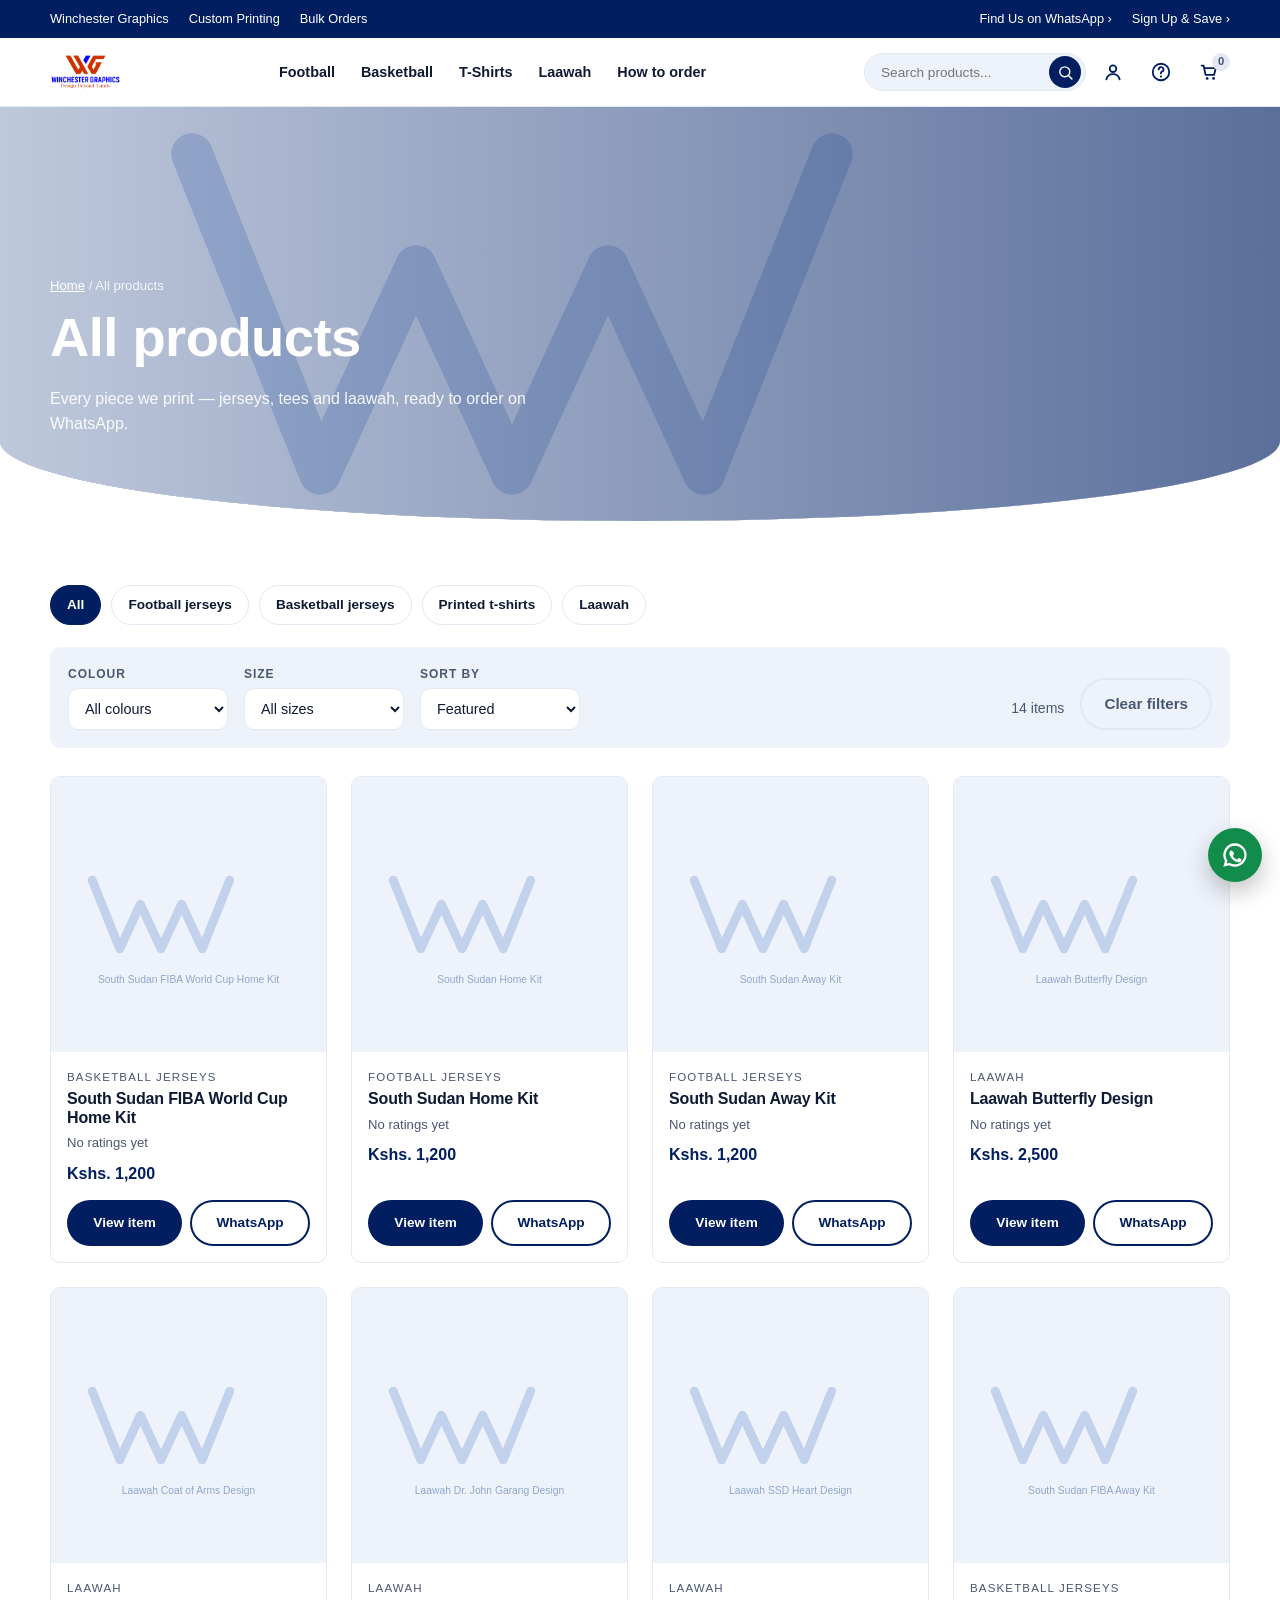
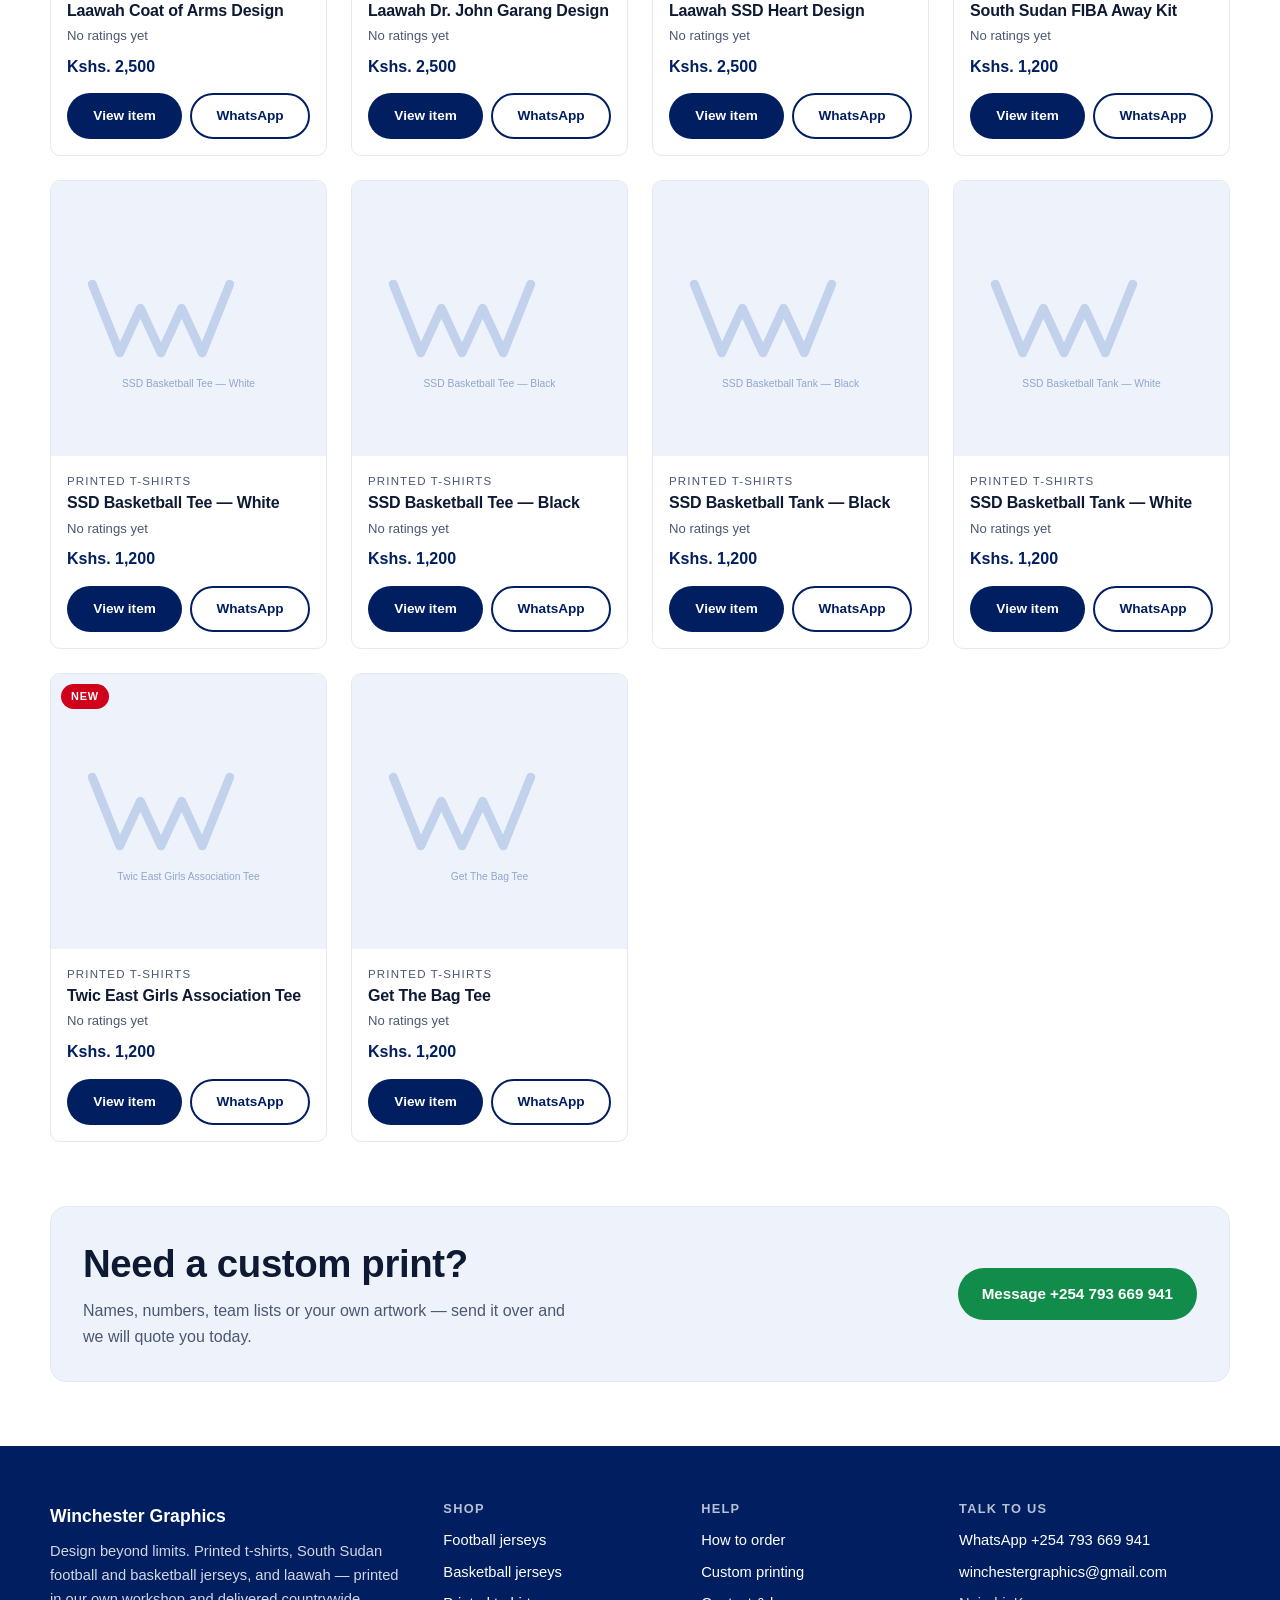
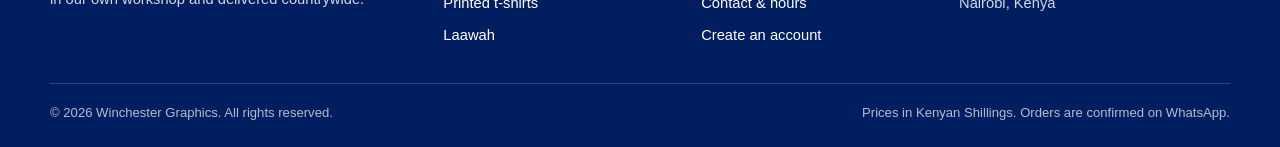
==== commit 764301f5: "Update category.html" ====
--- a/category.html
+++ b/category.html
@@ -30,8 +30,7 @@
 <header class="site-header" id="siteHeader">
   <div class="wrap header-inner">
     <a class="brand" href="index.html" aria-label="Winchester Graphics home">
-      <img class="brand-logo" src="assets/img/logo.png" alt="" width="160" height="40" data-fallback="Winchester Graphics" />
-      <span class="brand-text"><strong>Winchester Graphics</strong><small>Design Beyond Limits</small></span>
+      <img class="brand-logo" src="assets/logo.png" alt="" width="160" height="40" data-fallback="Winchester Graphics" />
     </a>
 
     <nav class="main-nav" id="mainNav" aria-label="Primary">
--- a/styles.css
+++ b/styles.css
@@ -142,7 +142,7 @@
   color:#fff;
   isolation:isolate;
 }
-.hero-media{position:absolute;inset:0}
+.hero-media{position:absolute;inset:0;overflow:hidden}
 .hero-slides{position:absolute;inset:0}
 .hero-slide{position:absolute;inset:0;opacity:0;transition:opacity .7s ease}
 .hero-slide.is-on{opacity:1}
@@ -173,12 +173,12 @@
 
 /* ------------------------- explore service tiles -------------------- */
 .explore{background:#fff;padding:56px 0 60px;text-align:center}
-/* dark blue rectangle, Arial */
+/* Arial, no box */
 .explore-title{
-  display:inline-block;margin:0 0 34px;
+  margin:0 0 34px;padding:0;background:none;
   font-family:Arial,"Helvetica Neue",Helvetica,sans-serif;font-style:normal;font-weight:700;
-  font-size:clamp(1.15rem,2.2vw,1.7rem);letter-spacing:.01em;line-height:1.25;
-  background:var(--navy);color:#fff;border-radius:0;padding:14px 30px;
+  font-size:clamp(1.25rem,2.4vw,1.85rem);letter-spacing:.01em;line-height:1.25;
+  color:var(--navy);
 }
 .explore-grid{display:grid;grid-template-columns:repeat(6,1fr);gap:24px}
 .tile{text-decoration:none;color:var(--navy);display:block}
@@ -244,7 +244,8 @@
   border-radius:0;overflow:visible;margin-bottom:56px;
 }
 .showcase.stacked .showcase-bg{
-  position:relative;inset:auto;width:100%;height:min(70vh,600px);
+  position:relative;inset:auto;width:100%;
+  height:100vh;height:100svh;
   border-bottom-left-radius:50% 80px;border-bottom-right-radius:50% 80px;
 }
 .showcase.stacked .showcase-shade{display:none}
@@ -259,8 +260,11 @@
 
 /* ------------------------------ spotlight --------------------------- */
 .spotlight{background:var(--white)}
-.spot-grid{display:grid;grid-template-columns:1.05fr 1fr;gap:48px;align-items:center}
-.spot-media{background:var(--blue-50);border-radius:var(--radius-lg);overflow:hidden;aspect-ratio:4/3}
+.spot-grid{display:grid;grid-template-columns:.85fr 1fr;gap:48px;align-items:center}
+.spot-media{
+  background:var(--blue-50);border-radius:var(--radius-lg);overflow:hidden;
+  aspect-ratio:3/4;width:100%;max-width:460px;margin-inline:auto;
+}
 .spot-media img{width:100%;height:100%;object-fit:cover}
 .spot-price{font-size:1.4rem;font-weight:800;color:var(--navy);margin:.2em 0 1em}
 .spot-cta{display:flex;gap:12px;flex-wrap:wrap}
@@ -519,7 +523,7 @@
   .season-grid{grid-template-columns:repeat(2,1fr);gap:22px}
   .showcase{margin-bottom:24px}
   .showcase.stacked{margin-bottom:40px}
-  .showcase.stacked .showcase-bg{height:min(56vh,440px);
+  .showcase.stacked .showcase-bg{height:100vh;height:100svh;
     border-bottom-left-radius:50% 46px;border-bottom-right-radius:50% 46px}
   .showcase.stacked .showcase-inner{padding:26px 0 0}
   .curve{border-bottom-left-radius:50% 46px;border-bottom-right-radius:50% 46px}
@@ -551,7 +555,8 @@
 
   /* hero: photo first, copy underneath it */
   .hero{min-height:0;display:block;background:#fff;color:var(--ink)}
-  .hero-media{position:relative;inset:auto;width:100%;aspect-ratio:4/5;background:var(--navy)}
+  .hero-media{position:relative;inset:auto;width:100%;aspect-ratio:4/5;background:var(--navy);
+    border-bottom-left-radius:50% 46px;border-bottom-right-radius:50% 46px}
   .hero-shade{background:linear-gradient(180deg,rgba(0,20,64,0) 55%,rgba(0,20,64,.5) 100%)}
   .hero-inner{position:static;display:block;padding:24px 0 4px}
   .hero-copy{text-align:center;max-width:100%}
@@ -562,6 +567,8 @@
   .hero-copy .btn-white{background:var(--navy);color:#fff}
   .hero-copy .btn-white:hover{background:var(--navy-2)}
   .hero-controls{bottom:14px}
+  /* featured this week: portrait photo on phones */
+  .spot-media{aspect-ratio:3/4}
 
   /* every showcase, limited edition included: photo first, copy underneath */
   .showcase{min-height:0;display:block;background:#fff;color:var(--ink);
@@ -577,11 +584,13 @@
   .showcase .showcase-copy .script,.showcase .showcase-copy .eyebrow.light{color:var(--navy-2);text-shadow:none}
   .showcase .showcase-copy p{color:var(--ink-2);font-weight:400;text-shadow:none}
   .showcase .showcase-copy .btn-white{background:var(--navy);color:#fff}
+  /* the four category photos stay full screen on phones too */
+  .showcase.stacked .showcase-bg{height:100vh;height:100svh;aspect-ratio:auto}
   .btn-square{width:100%;max-width:280px}
 
   .grid{grid-template-columns:repeat(2,1fr);gap:14px}
   .explore{padding:40px 0 44px}
-  .explore-title{margin-bottom:24px;padding:11px 20px;font-size:1.02rem}
+  .explore-title{margin-bottom:24px;font-size:1.12rem}
   .explore-grid{grid-template-columns:repeat(2,1fr);gap:16px}
   .tile-label{font-size:.86rem;margin-top:8px}
   .season-grid{gap:16px}
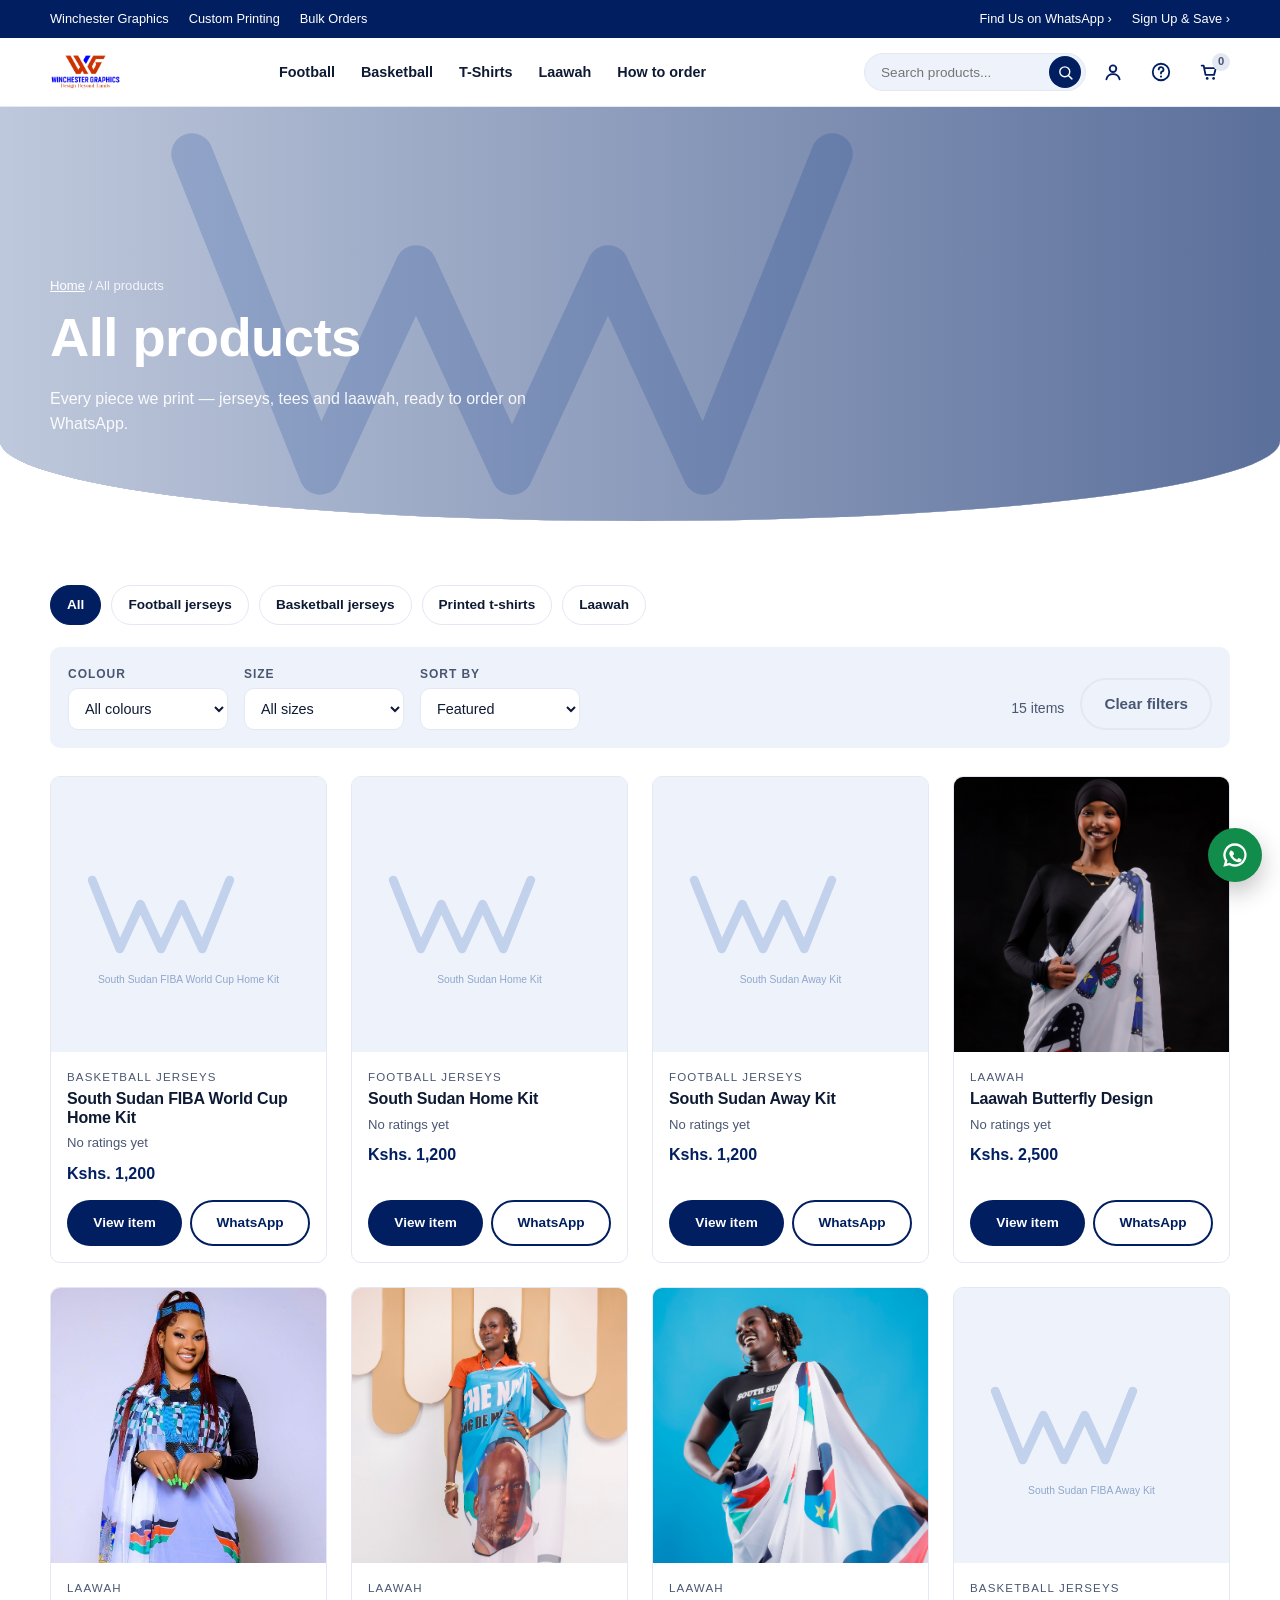
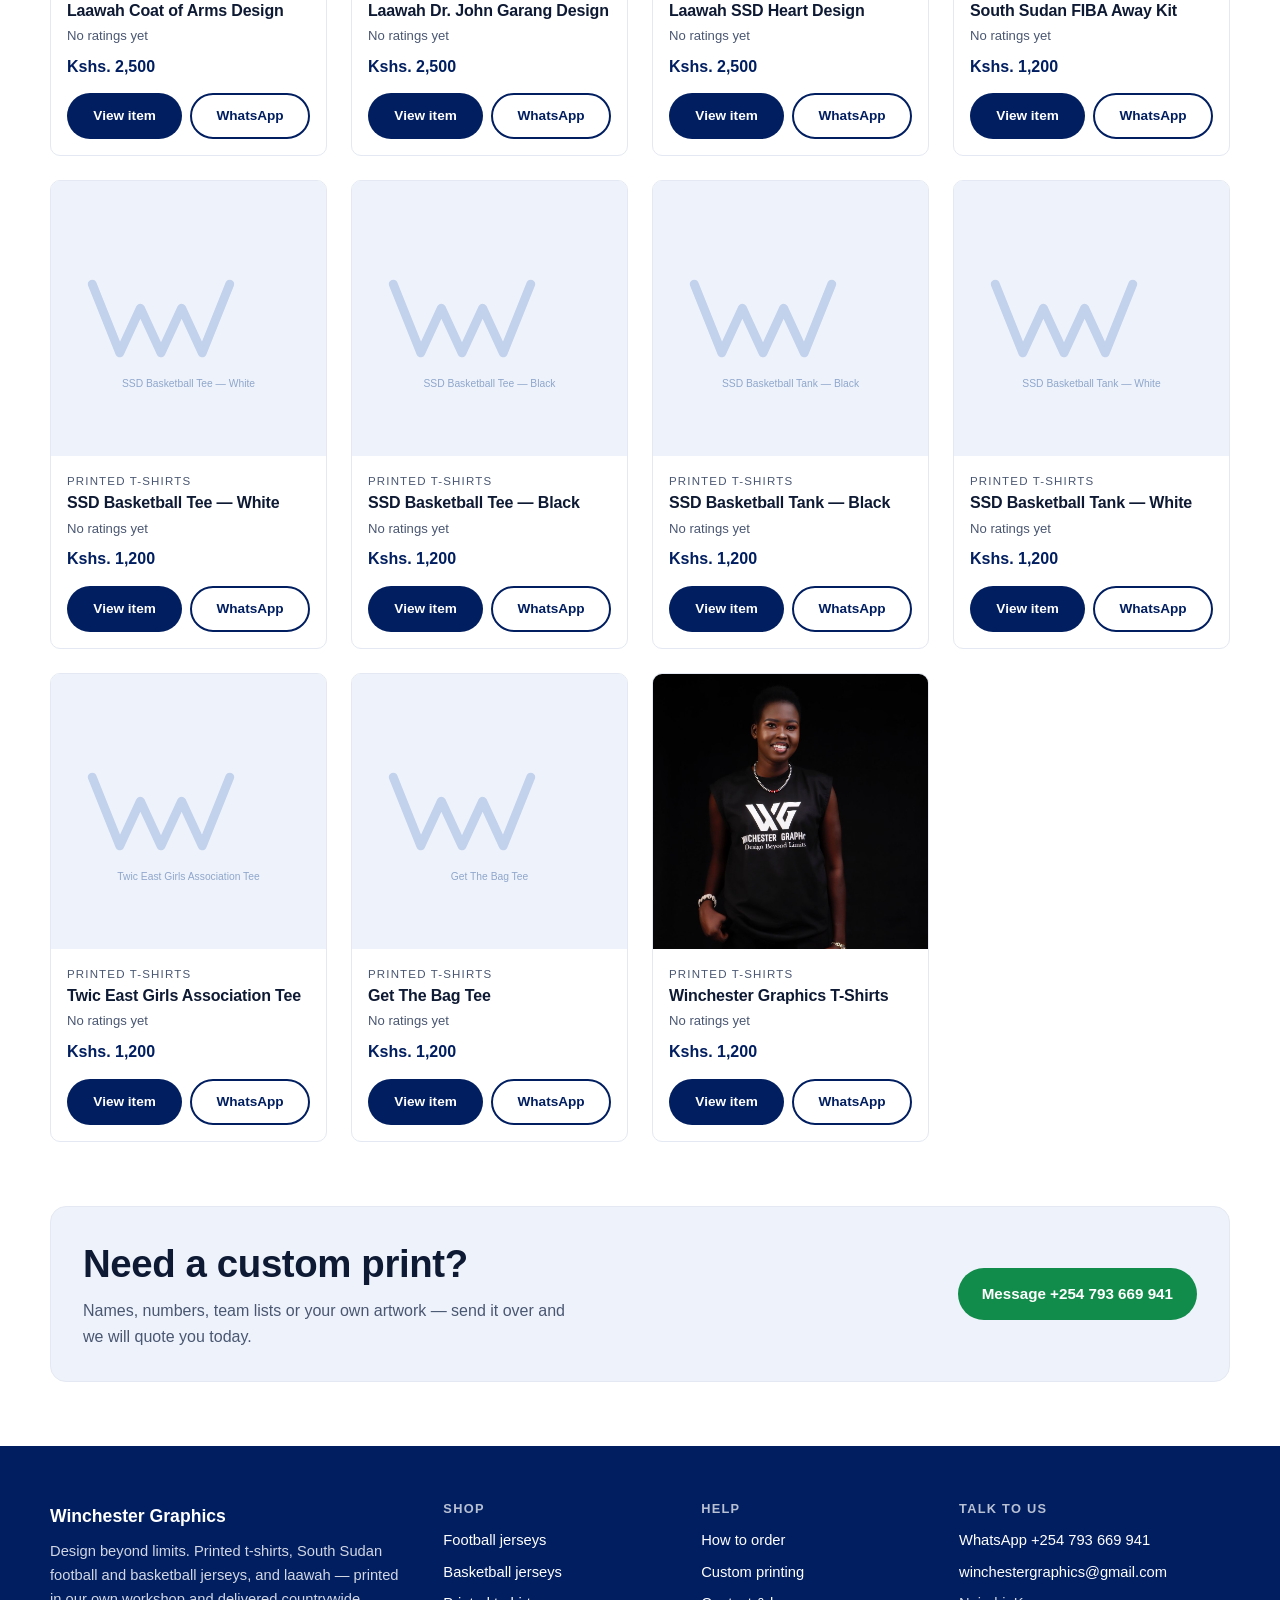
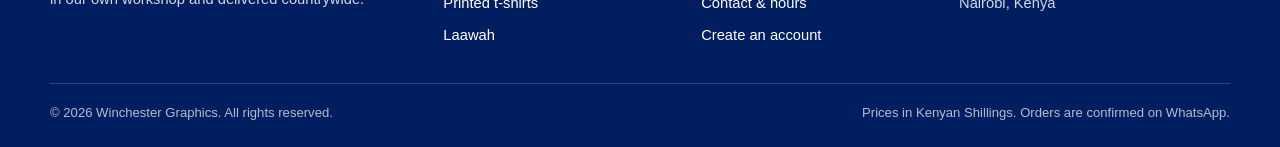
==== commit 8623c1a6: "Update logo image source in category.html" ====
--- a/category.html
+++ b/category.html
@@ -30,7 +30,7 @@
 <header class="site-header" id="siteHeader">
   <div class="wrap header-inner">
     <a class="brand" href="index.html" aria-label="Winchester Graphics home">
-      <img class="brand-logo" src="assets/logo.png" alt="" width="160" height="40" data-fallback="Winchester Graphics" />
+      <img class="brand-logo" src="assets/img/logo.png" alt="" width="160" height="40" data-fallback="Winchester Graphics" />
     </a>
 
     <nav class="main-nav" id="mainNav" aria-label="Primary">
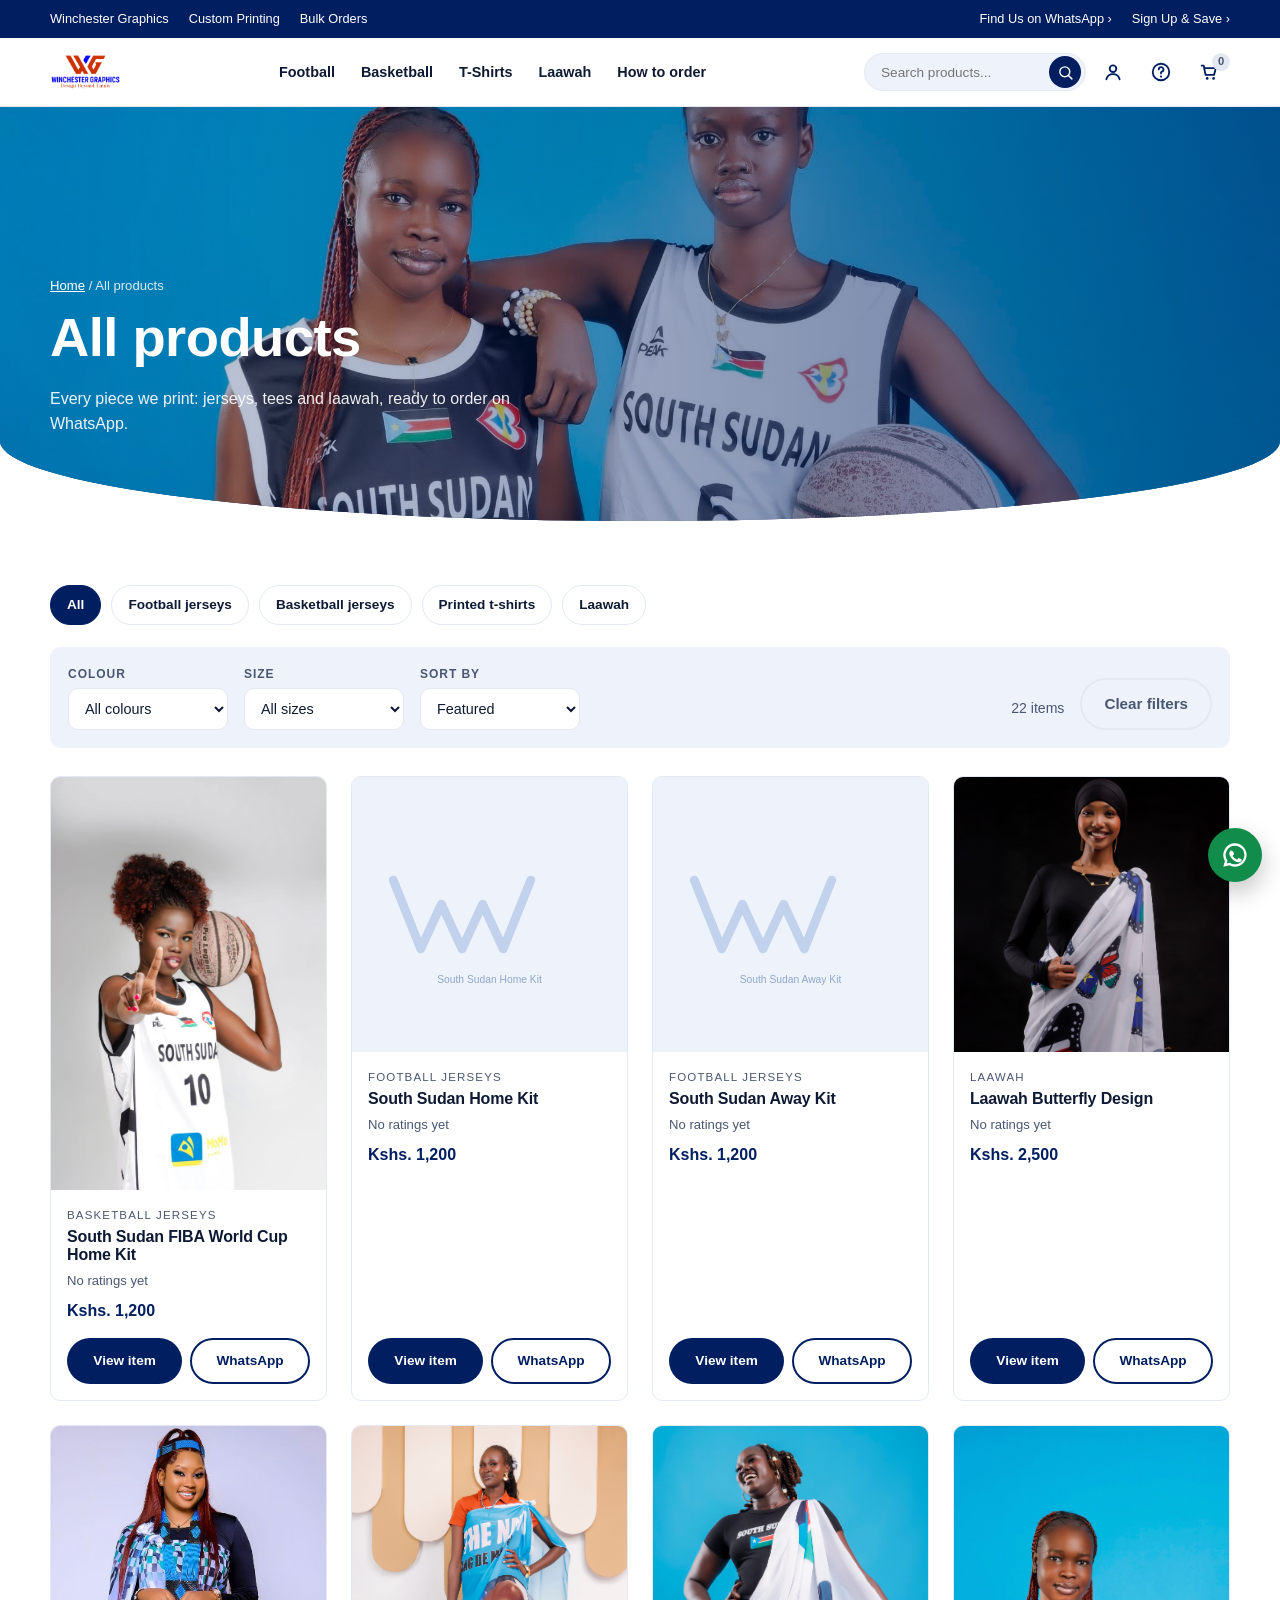
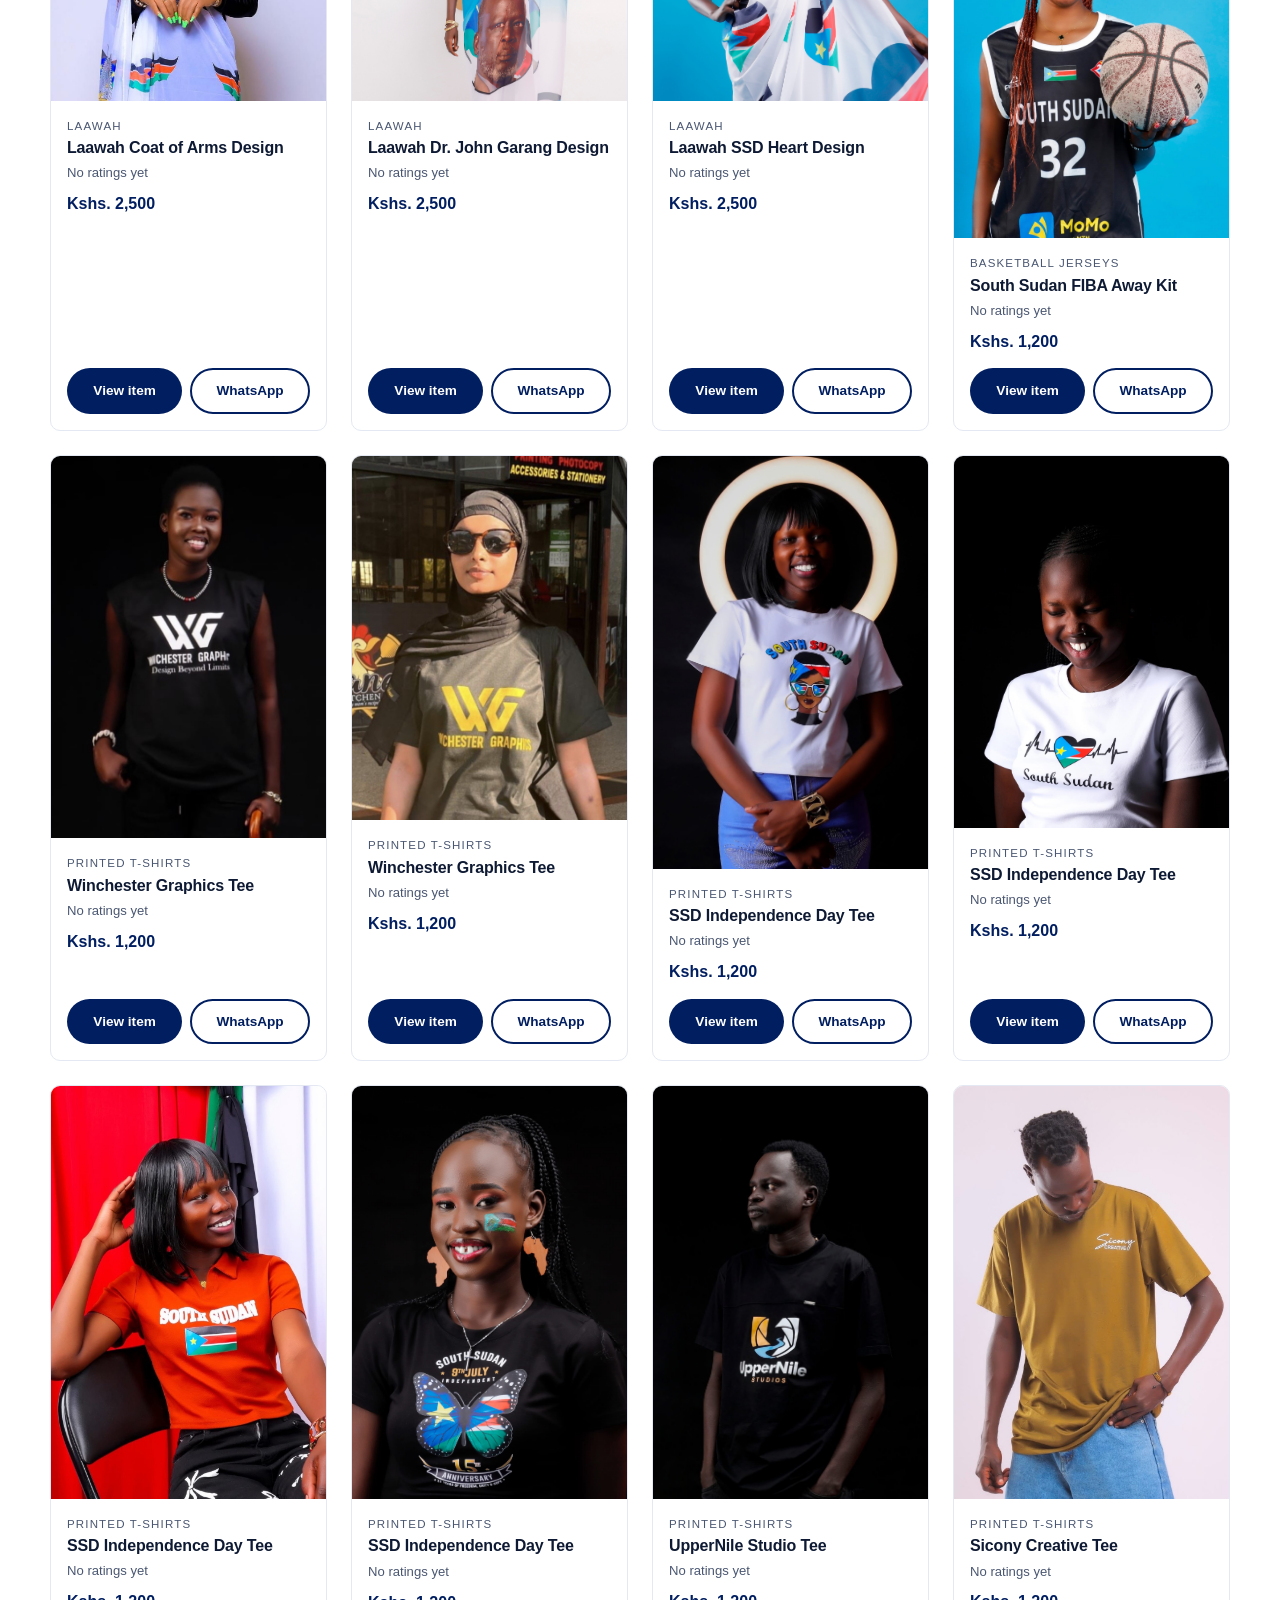
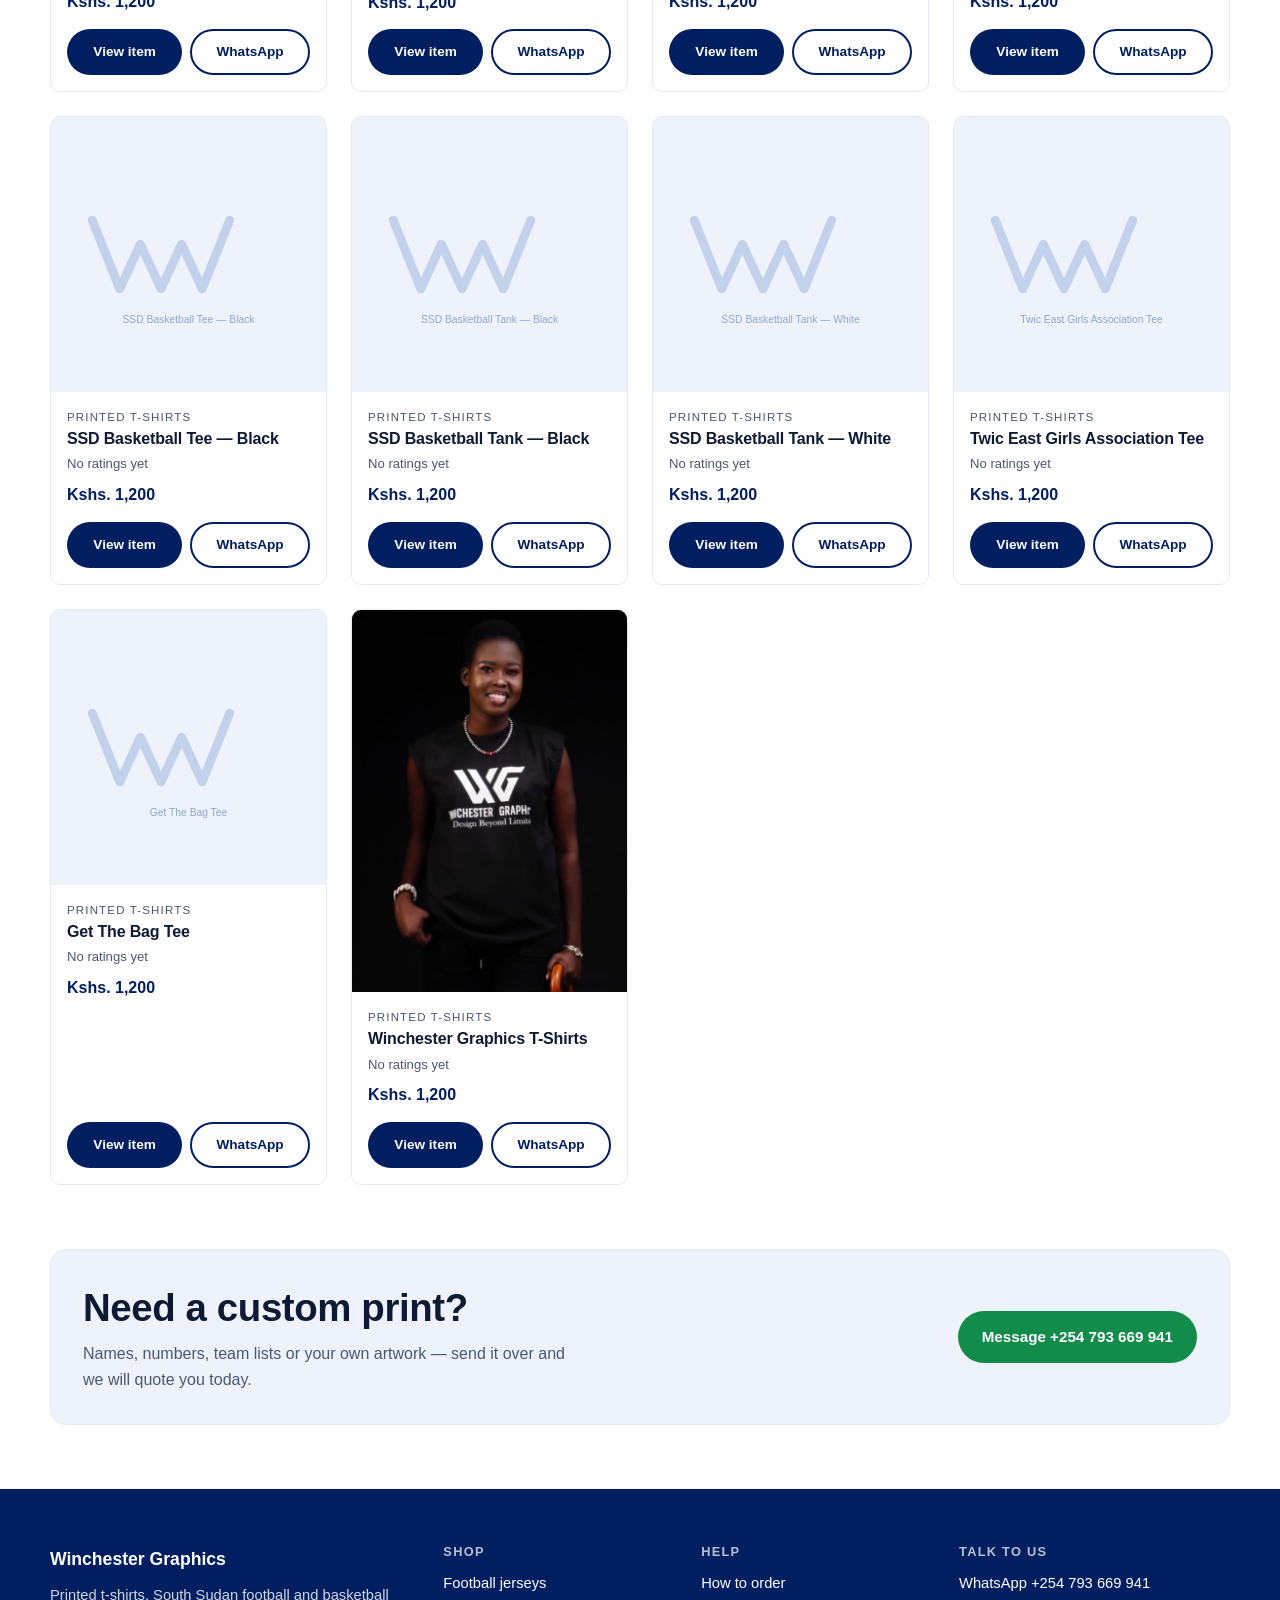
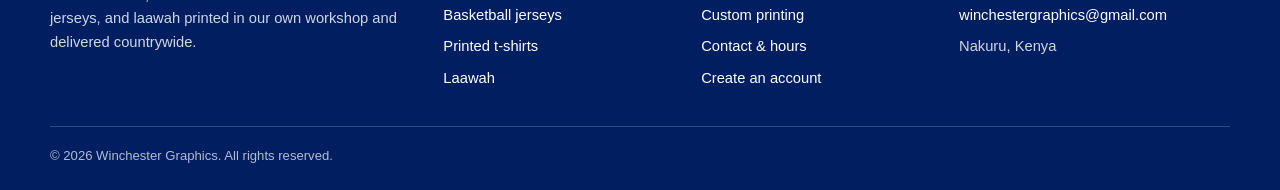
==== commit 8a3323d4: "Add files via upload" ====
--- a/category.html
+++ b/category.html
@@ -6,8 +6,8 @@
 <title>Shop | Winchester Graphics</title>
 <meta name="description" content="Shop South Sudan football and basketball jerseys, printed t-shirts and laawah from Winchester Graphics." />
 <meta name="theme-color" content="#001E60" />
-<link rel="stylesheet" href="styles.css" />
-<script src="app.js" defer></script>
+<link rel="stylesheet" href="styles.css?v=20261018-mobile" />
+<script src="app.js?v=20261018-mobile" defer></script>
 </head>
 <body data-page="category">
 <a class="skip-link" href="#main">Skip to content</a>
--- a/styles.css
+++ b/styles.css
@@ -630,3 +630,26 @@
   *,*::before,*::after{animation-duration:.001ms !important;transition-duration:.001ms !important}
   .hero-slide{transition:none}
 }
+
+/* ---- Phone-specific hero and category photography -------------------
+   Desktop photos/layout are unchanged. The <picture> source switches at
+   the existing 620px phone breakpoint. Contain keeps the entire phone
+   composition visible instead of cutting off people or printed artwork. */
+.hero-picture{display:block;width:100%;height:100%}
+.showcase.stacked .showcase-picture{
+  display:block;position:relative;width:100%;
+  height:100vh;height:100svh;
+  overflow:hidden;background:var(--blue-50);
+  border-bottom-left-radius:50% 80px;border-bottom-right-radius:50% 80px;
+}
+.showcase.stacked .showcase-picture img{
+  display:block;width:100%;height:100%;object-fit:cover;
+}
+.page-hero .category-picture{display:block;position:absolute;inset:0}
+@media(max-width:620px){
+  .hero-slide .hero-picture img{object-fit:contain;object-position:center;background:#fff}
+  .showcase.stacked .showcase-picture{
+    border-bottom-left-radius:50% 46px;border-bottom-right-radius:50% 46px;
+  }
+  .showcase.stacked .showcase-picture img{object-fit:contain;object-position:center}
+}
